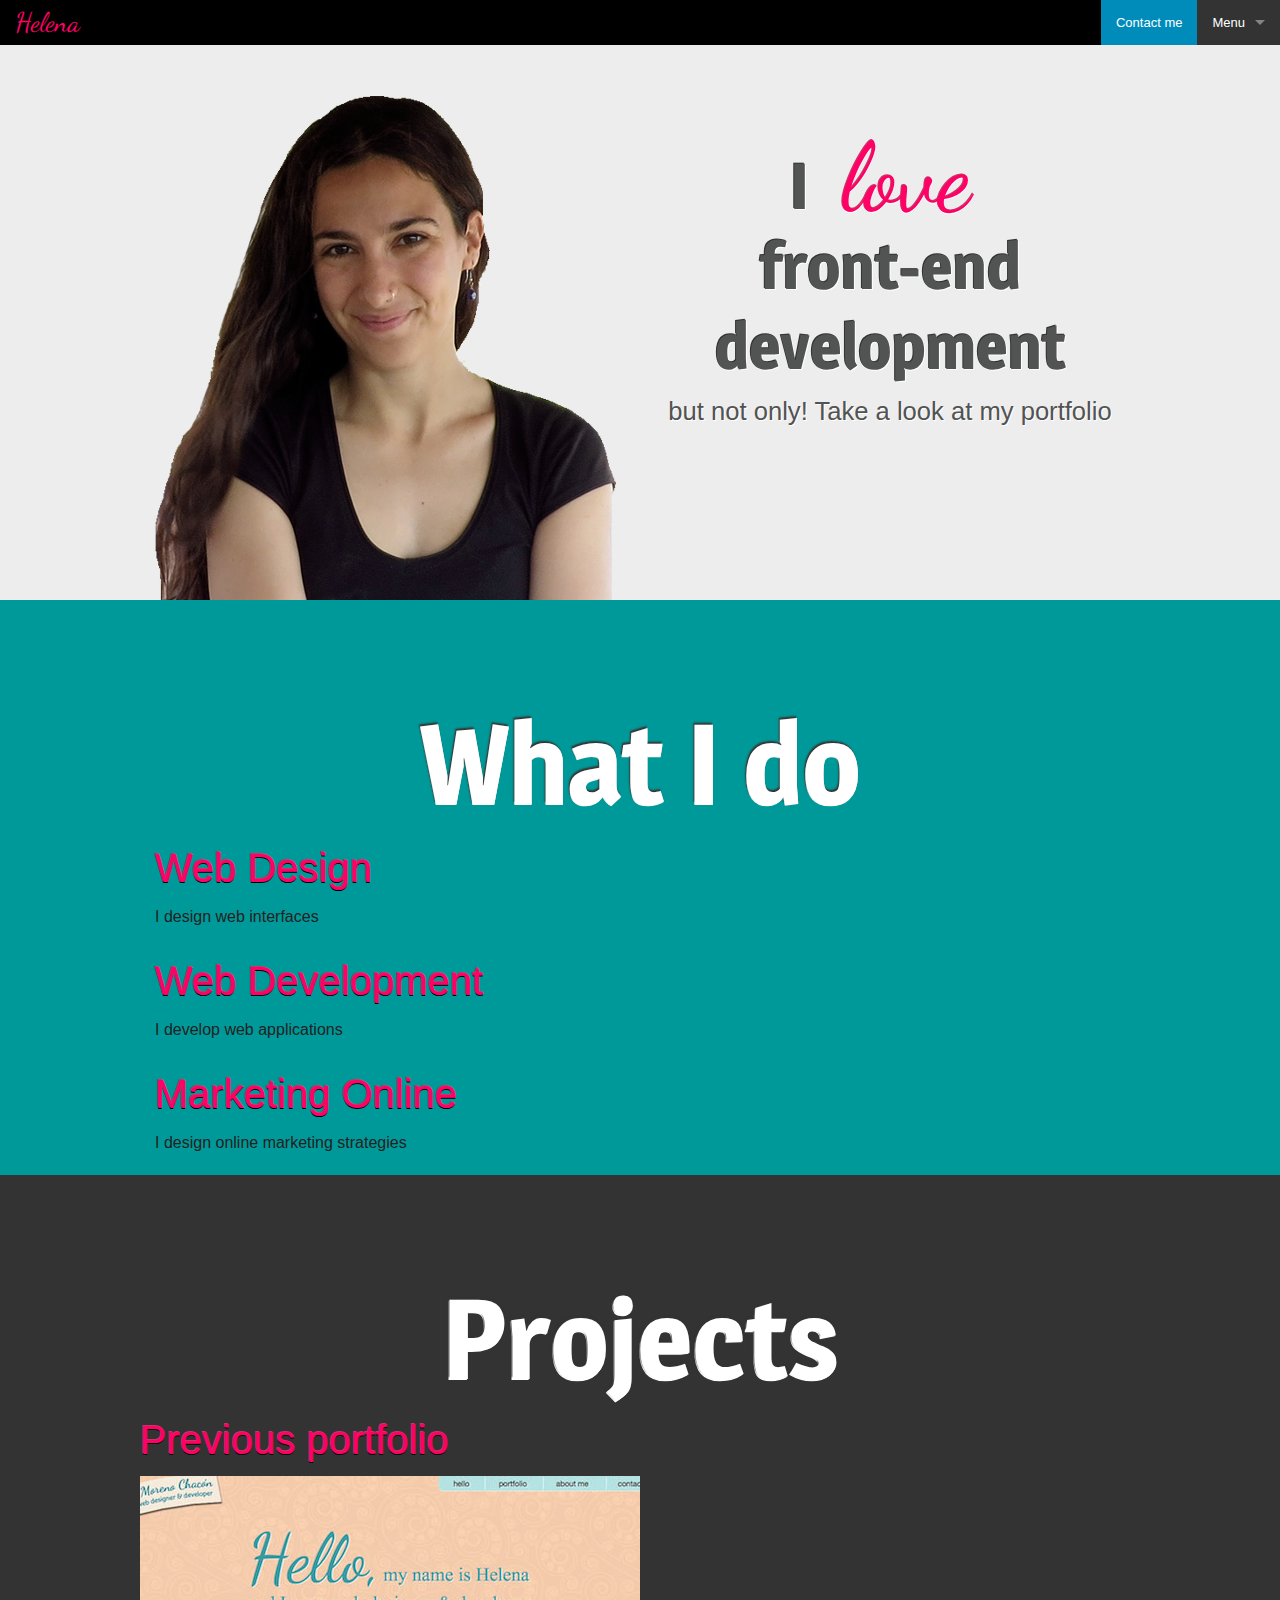
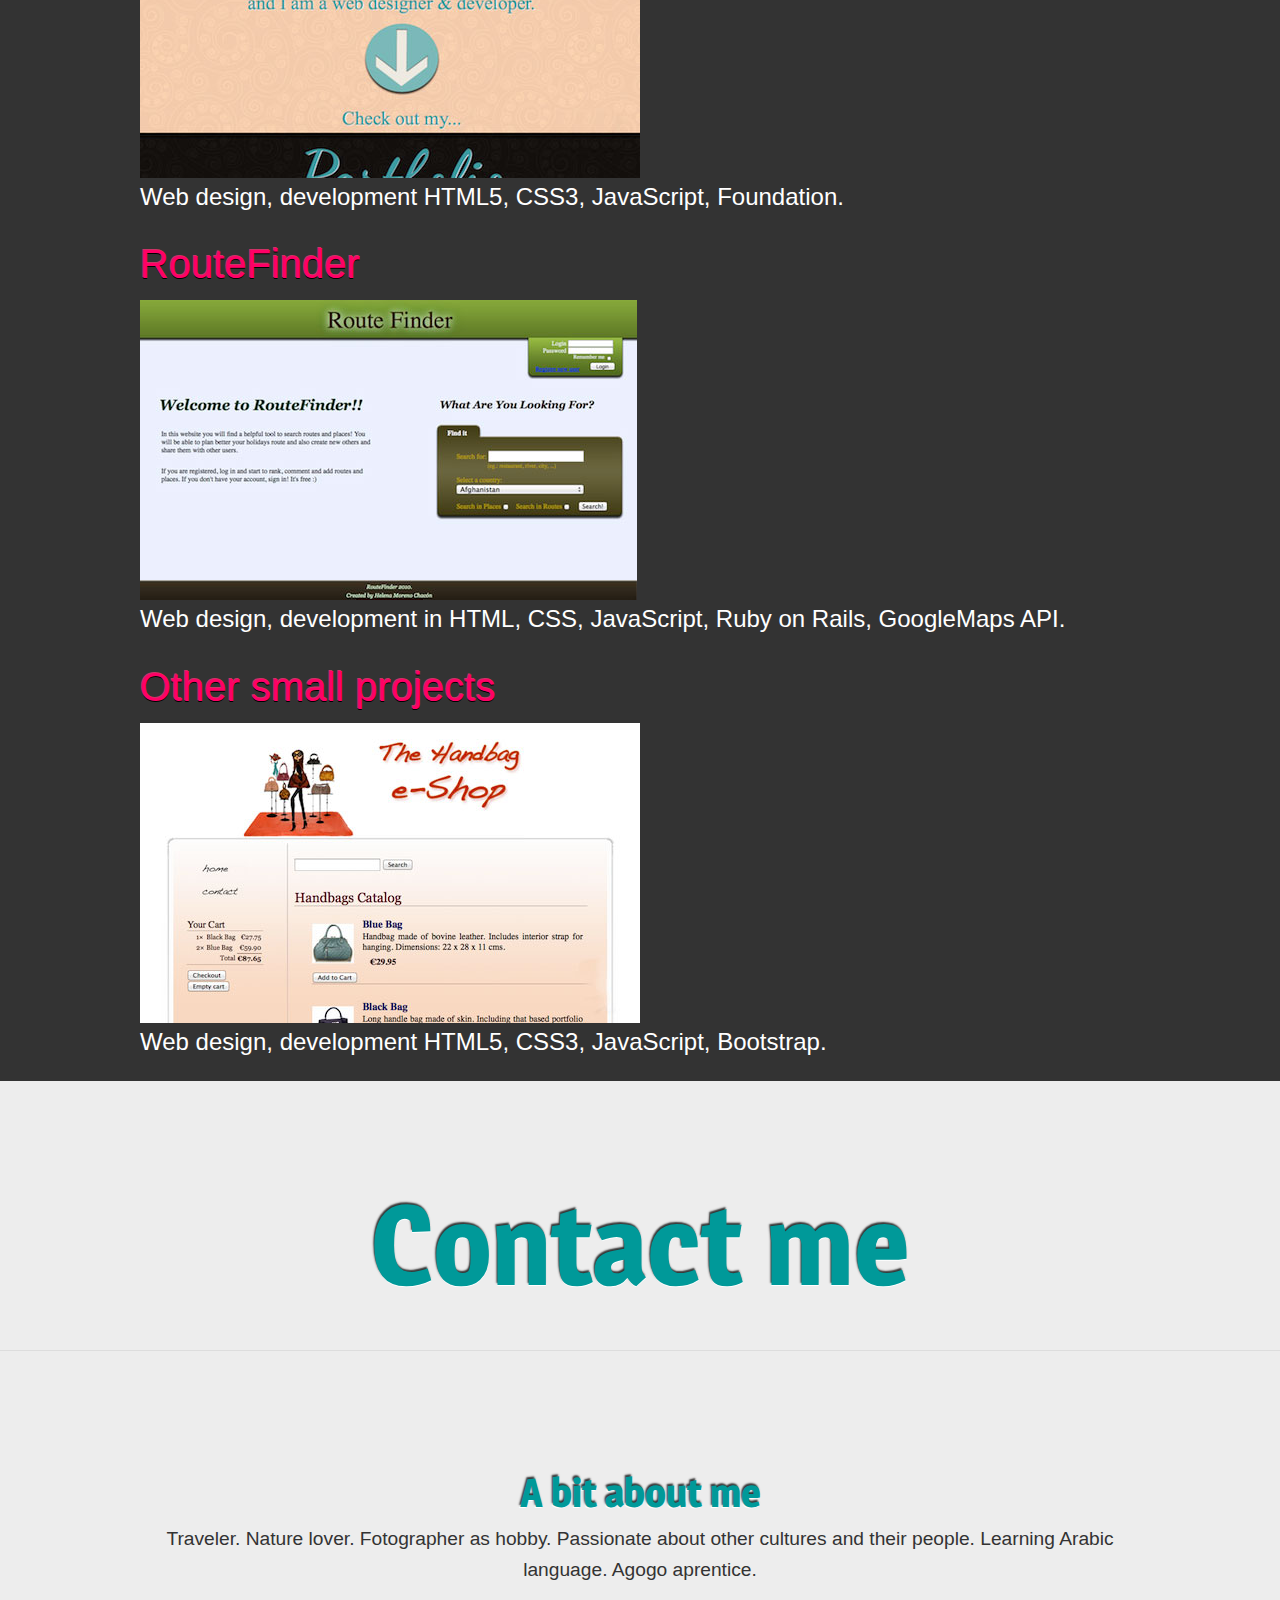
==== index.html @ 66666e3d "Linked images to projects section" ====
<!doctype html>
<html class="no-js" lang="en">
<head>
	<meta charset="utf-8" />
	<meta name="viewport" content="width=device-width, initial-scale=1.0" />
	<title>Portfolio | Helena Moreno Chacón</title>
	<link href='http://fonts.googleapis.com/css?family=Dancing+Script|Magra:400,700' rel='stylesheet' type='text/css'>
	<link rel="stylesheet" href="css/foundation.css" />
	<link rel="stylesheet" href="css/my.css" />
	<script src="js/vendor/modernizr.js"></script>
</head>
<body>
	<nav class="top-bar" data-topbar>
		<ul class="title-area">
			<li class="name">
				<h1 class="love"><a href="#">Helena</a></h1>
			</li>
			<!-- Remove the class "menu-icon" to get rid of menu icon. Take out "Menu" to just have icon alone -->
			<li class="toggle-topbar menu-icon"><a href="#"><span>Menu</span></a></li>
		</ul>
		<section class="top-bar-section">
			<!-- Right Nav Section -->
			<ul class="right">
				<li class="active"><a href="#">Contact me</a></li>
				<li class="has-dropdown">
					<a href="#">Menu</a>
					<ul class="dropdown">
						<li><a href="#main">Main</a></li>
						<li><a href="#whatido">See What I Do</a></li>
						<li><a href="#projects">Check Out My Projects</a></li>
						<li><a href="#contact">Contact Me</a></li>
					</ul>
				</li>
			</ul>
			<!-- Left Nav Section -->
			<!-- <ul class="left">
				<li><a href="#">Check out my projects!</a></li>
			</ul> -->
		</section>
	</nav>

	<section id="main">
		<div class="row">
			<div class="medium-6 large-6 columns">
				<img id="photoHelena" data-interchange="[img/helenita_difu.png, (default)], [img/helena.png, (large)]">
			</div>
			<div class="medium-6 large-6 columns">
				<h1>I <span class="love">love</span><br> front-end development</h1>
				<h2>but not only! Take a look at my portfolio</h2>
			</div>
		</div>
	</section>

	<section id="whatido">
		<div class="row">
			<h1>What I do</h1>
			<div class="medium-9 large-9 columns">
				<h2>Web Design</h2>
				<p>I design web interfaces</p>
			</div>
		</div>
		<div class="row">
			<div class="medium-9 large-9 columns">
				<h2>Web Development</h2>
				<p>I develop web applications</p>
			</div>
		</div>
		<div class="row">
			<div class="medium-9 large-9 columns">
				<h2>Marketing Online</h2>
				<p>I design online marketing strategies</p>
			</div>
		</div>
	</section>

	<section id="projects">
		<div class="row">
			<h1>Projects</h1>
			<div>
				<h2>Previous portfolio</h2>
				<img class="portfolioThmb" data-interchange="[img/thumbnails/portfolio-main-thumb.jpg, (default)], [img/thumbnails/portfolio-main-thumb.jpg, (large)]">
				<p>Web design, development HTML5, CSS3, JavaScript, Foundation.</p>
			</div>
			<div>
				<h2>RouteFinder</h2>
				<img class="portfolioThmb" data-interchange="[img/thumbnails/routefinder-index-thumb.jpg, (default)], [img/thumbnails/routefinder-index-thumb.jpg, (large)]">
				<p>Web design, development in HTML, CSS, JavaScript, Ruby on Rails, GoogleMaps API.</p>
			</div>
			<div>
				<h2>Other small projects</h2>
				<img class="portfolioThmb" data-interchange="[img/thumbnails/handbagshop-cart-thumb.jpg, (default)], [img/thumbnails/handbagshop-cart-thumb.jpg, (large)]">
				<p>Web design, development HTML5, CSS3, JavaScript, Bootstrap.</p>
			</div>
		</div>
	</section>

	<section id="contact">
		<div class="row">
			<h1>Contact me</h1>
			<p title="View my projects on GitHub"></p>
			<p title="Send me an e-mail"></p>
			<p title="Add me on LinkedIn"></p>
			<p title="Follow me on Twitter!"></p>
		</div>
		<hr>
		<div id="about" class="row">
			<h2>A bit about me</h2>
			<p>Traveler. Nature lover. Fotographer as hobby. Passionate about other cultures and their people. Learning Arabic language. Agogo aprentice.</p>
		</div>
		<div>
			MAPA
		</div>
	</section>


	<script src="js/vendor/jquery.js"></script>
	<script src="js/foundation.min.js"></script>
	<script>
		$(document).foundation();
	</script>
</body>
</html>
---- css/my.css ----
body {  
}

p {
  font-family: "Helvetica Neue", "Helvetica", Helvetica, Arial, sans-serif;
  font-weight: 300;
}

#main {
  background-color: #ededed;
}

#whatido {
  background-color: #009999;
}

#projects {
  background-color: #333333;
}

#contact {
  background-color: #ededed;
}

.love {
  /*color: #ff0066;*/
  /*color: #ff3366;*/
  color: #ff0066;
  font-family: 'Dancing Script', Georgia, Times, serif;
  font-size: 1.5em;
  font-weight: 300;
  margin: 20px;
  text-shadow: #cc3366 -1px -1px 0, white 0px 1px 0;
}

.top-bar .name h1 a {
  color: #ff0066;
  font-size: 1.6em;
  text-shadow: none;
}

.top-bar {
  background-color: #000000;
}

#photoHelena {
  margin-top: 10%;
}

#main h1 {
  font-family: 'Magra', sans-serif;
  font-size: 2.1em;
  font-weight: 700;
  line-height: 1.15em;
  margin-top: -8%;
  text-shadow: white 1px 1px 0;
}

#main h2 {
  font-family: "Helvetica Neue", "Helvetica", Helvetica, Arial, sans-serif;
  font-size: 1em;
  font-weight: 300;
  text-shadow: white 1px 1px 0;
}

#main h1, #main h2 {
  color: #525353;
  text-align: center;
}

#whatido h1, #projects h1, #contact h1, #contact h2 {
  color: #FFFFFF;
  font-family: 'Magra', sans-serif;
  font-size: 2.6em;
  font-weight: 700;
  line-height: 1.15em;
  margin-top: 10%;
  text-align: center;
  /*text-shadow:*/ black 1px 1px 0;
  /*text-shadow: -1px -1.5px 0.4px #333333, 1px 1px 0 white;*/
  /*text-shadow: -2px -2.5px 0.7px #333333, 0.5px 0.5px white;*/
  /*text-shadow: -1px -2.85px 0.4px #333333, 1px 1px 0 white;*/
  text-shadow: -1px -2.35px 1.75px #333333, -0.5px 0.5px 0.25px white;

}

#projects p {
  color: #FFFFFF;
  font-size: 1.5em;
}

#contact h1, #contact h2 {
  color: #009999;
}


#contact h2 {
  font-size: 1.8em;
}

#projects h2, #whatido h2 {
  /*color: #cc3366;*/
  color: #ff0066;
  font-family: "Helvetica Neue", "Helvetica", Helvetica, Arial, sans-serif;
  font-size: 1.8em;
  font-weight: 300;
  text-shadow: #cc3366 -1px -1px 0, black 0px 1px 0;
}

#about p {
  color: #333333;
  font-size: 1.2em;
  text-align: center;
  font-family: "Helvetica Neue", "Helvetica", Helvetica, Arial, sans-serif;
  font-weight: 300;
  /*text-shadow: #333333 -1px -1px 0, white 1px 1px 0;*/
}


/*Small-Medium screens min-width 500px */
@media only screen and (min-width: 26em) {
  #main h1 {
    font-size: 2.6em;
    font-weight: 700;
    line-height: 1.2em;
    text-shadow: #333333 -1px -1px 0, white 1px 1px 0;
  }

  #main h2 {
    font-size: 1.4em;
    font-weight: 300;
  }

  #whatido h1, #projects h1, #contact h1 {
    font-size: 5em;
  }

  #whatido h2, #projects h2, #contact h2 {
    font-size: 2.5em;
  }
}

/*Medium screens min-width 641px */
@media only screen and (min-width: 40.063em) {
  #main h1 {
    line-height: 1.25em;
    margin-top: 20%;
    text-shadow: #333333 -1px -1px 0, white 1px 1px 0;
  }

  #main h2 {
    font-size: 1.3em;
    font-weight: 300;
  }

  #whatido h1, #projects h1, #contact h1 {
    font-size: 7em;
  }
}



/*Large screens min-width 1025px*/
@media only screen and (min-width: 64.063em) {
  #main h1 {
    font-size: 4em;
    font-weight: 700;
    line-height: 1.25em;
    text-shadow: #333333 -1px -1px 0, white 1px 1px 0;
  }

  #main h2 {
    font-size: 1.6em;
    font-weight: 300;
  }
}
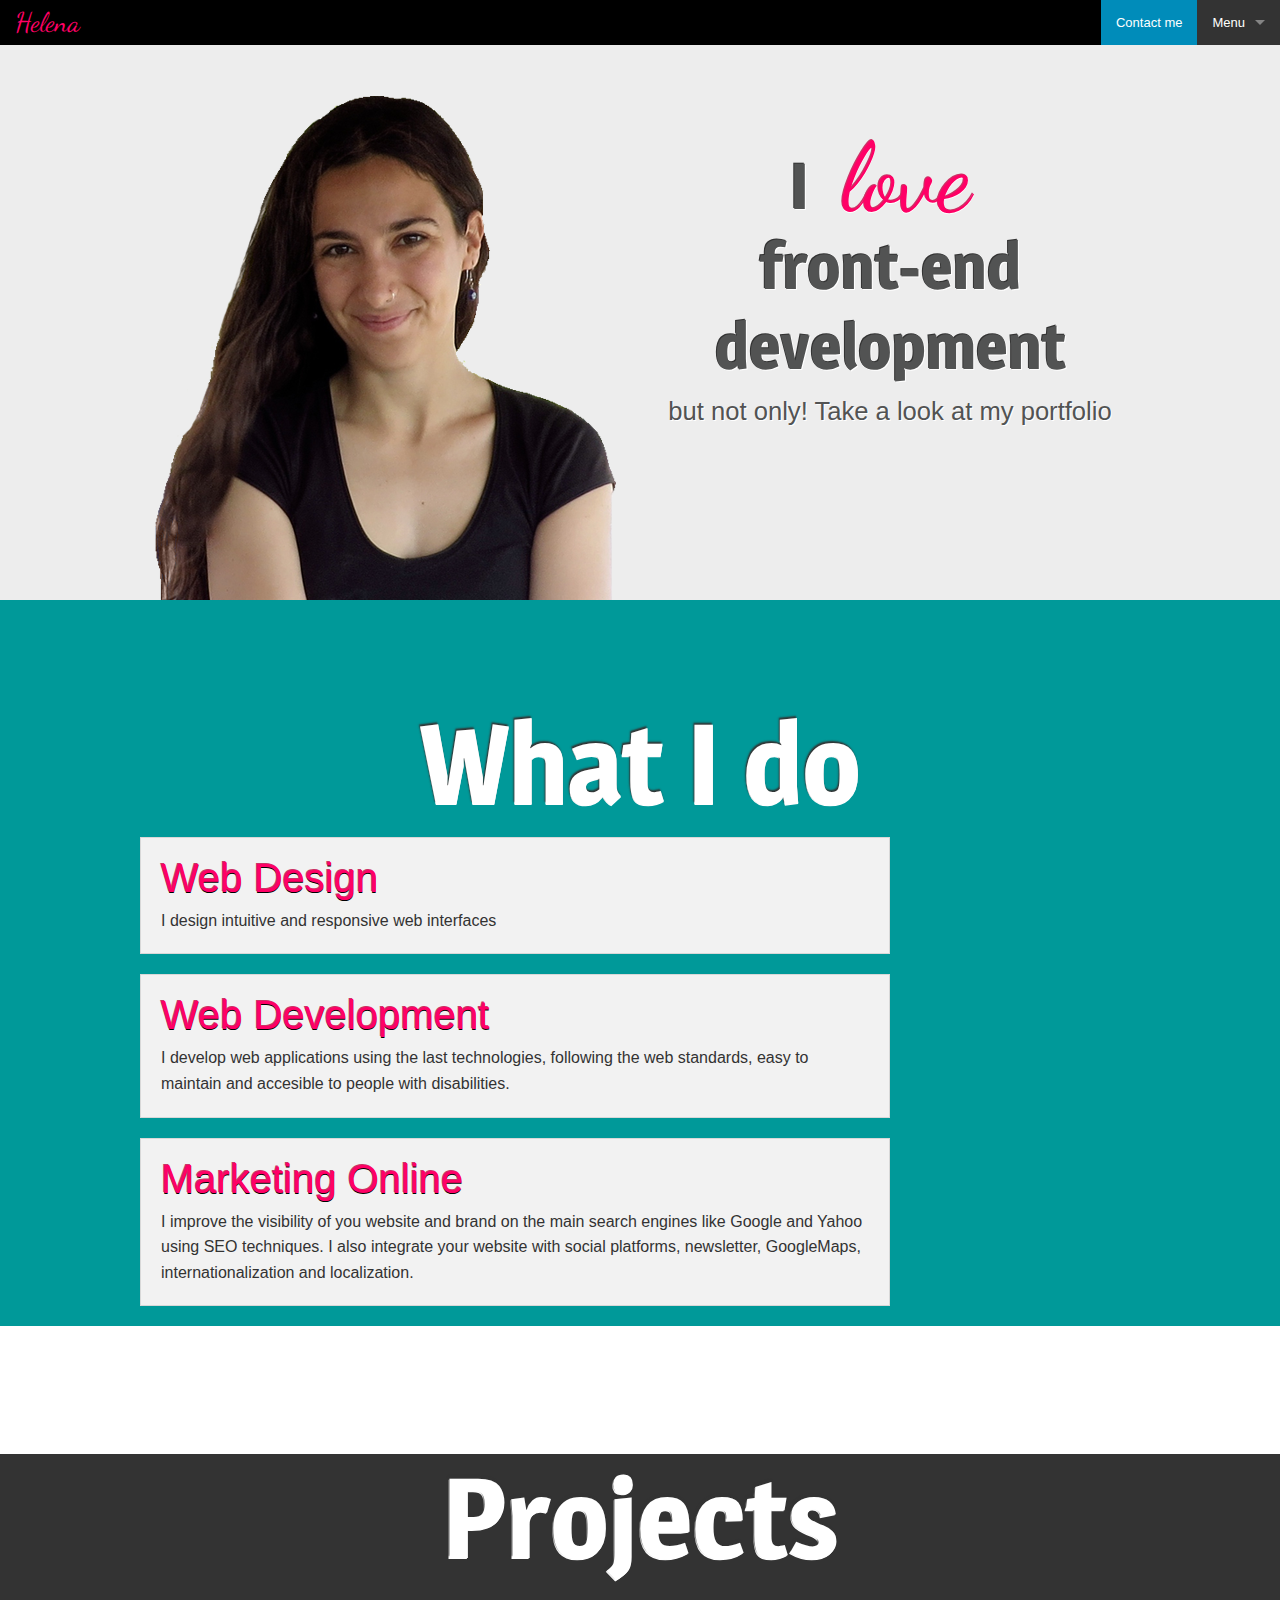
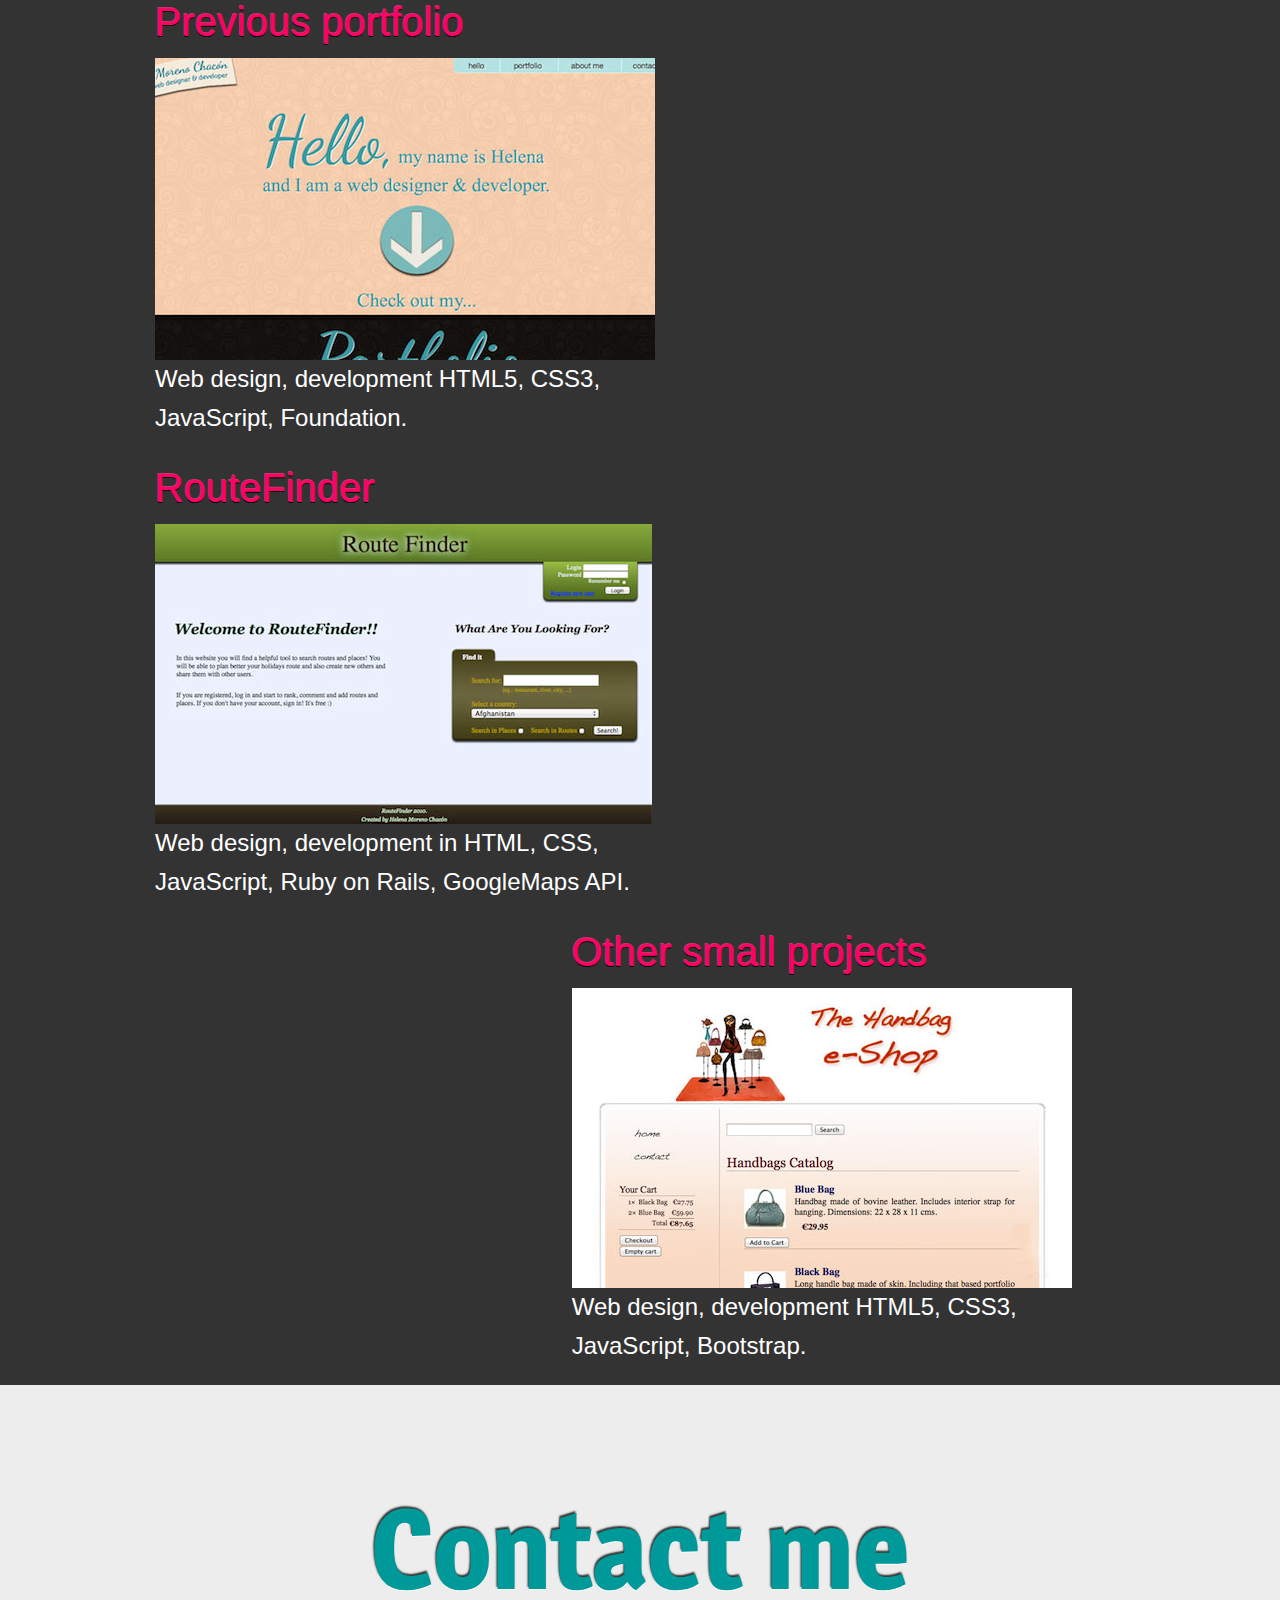
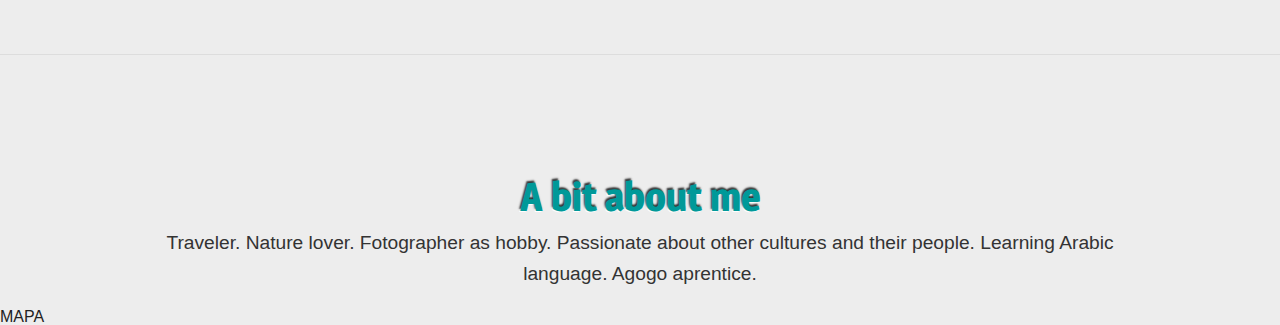
==== commit 4bc37a32: "Added some texts to what I do section" ====
--- a/index.html
+++ b/index.html
@@ -54,39 +54,39 @@
 	<section id="whatido">
 		<div class="row">
 			<h1>What I do</h1>
-			<div class="medium-9 large-9 columns">
+			<div class="medium-9 large-9 columns panel">
 				<h2>Web Design</h2>
-				<p>I design web interfaces</p>
+				<p>I design intuitive and responsive web interfaces</p>
 			</div>
 		</div>
 		<div class="row">
-			<div class="medium-9 large-9 columns">
+			<div class="medium-9 large-9 columns panel">
 				<h2>Web Development</h2>
-				<p>I develop web applications</p>
+				<p>I develop web applications using the last technologies, following the web standards, easy to maintain and accesible to people with disabilities.</p>
 			</div>
 		</div>
 		<div class="row">
-			<div class="medium-9 large-9 columns">
+			<div class="medium-9 large-9 columns panel">
 				<h2>Marketing Online</h2>
-				<p>I design online marketing strategies</p>
+				<p>I improve the visibility of you website and brand on the main search engines like Google and Yahoo using SEO techniques. I also integrate your website with social platforms, newsletter, GoogleMaps, internationalization and localization.</p>
 			</div>
 		</div>
 	</section>
 
 	<section id="projects">
+		<h1>Projects</h1>
 		<div class="row">
-			<h1>Projects</h1>
-			<div>
+			<div class="large-7 medium-7 columns">
 				<h2>Previous portfolio</h2>
 				<img class="portfolioThmb" data-interchange="[img/thumbnails/portfolio-main-thumb.jpg, (default)], [img/thumbnails/portfolio-main-thumb.jpg, (large)]">
 				<p>Web design, development HTML5, CSS3, JavaScript, Foundation.</p>
 			</div>
-			<div>
+			<div class="large-7 medium-7 columns">
 				<h2>RouteFinder</h2>
 				<img class="portfolioThmb" data-interchange="[img/thumbnails/routefinder-index-thumb.jpg, (default)], [img/thumbnails/routefinder-index-thumb.jpg, (large)]">
 				<p>Web design, development in HTML, CSS, JavaScript, Ruby on Rails, GoogleMaps API.</p>
 			</div>
-			<div>
+			<div class="large-7 medium-7 columns">
 				<h2>Other small projects</h2>
 				<img class="portfolioThmb" data-interchange="[img/thumbnails/handbagshop-cart-thumb.jpg, (default)], [img/thumbnails/handbagshop-cart-thumb.jpg, (large)]">
 				<p>Web design, development HTML5, CSS3, JavaScript, Bootstrap.</p>
--- a/css/my.css
+++ b/css/my.css
@@ -76,11 +76,12 @@
   line-height: 1.15em;
   margin-top: 10%;
   text-align: center;
-  /*text-shadow:*/ black 1px 1px 0;
+  /*text-shadow: black 1px 1px 0;*/
   /*text-shadow: -1px -1.5px 0.4px #333333, 1px 1px 0 white;*/
   /*text-shadow: -2px -2.5px 0.7px #333333, 0.5px 0.5px white;*/
   /*text-shadow: -1px -2.85px 0.4px #333333, 1px 1px 0 white;*/
-  text-shadow: -1px -2.35px 1.75px #333333, -0.5px 0.5px 0.25px white;
+  /*text-shadow: -1px -2.35px 1.75px #333333, -0.5px 0.5px 0.25px white;*/
+  text-shadow: -1px -1.75px 1.75px #333333, -0.5px 0.5px 0.25px white;
 
 }
 
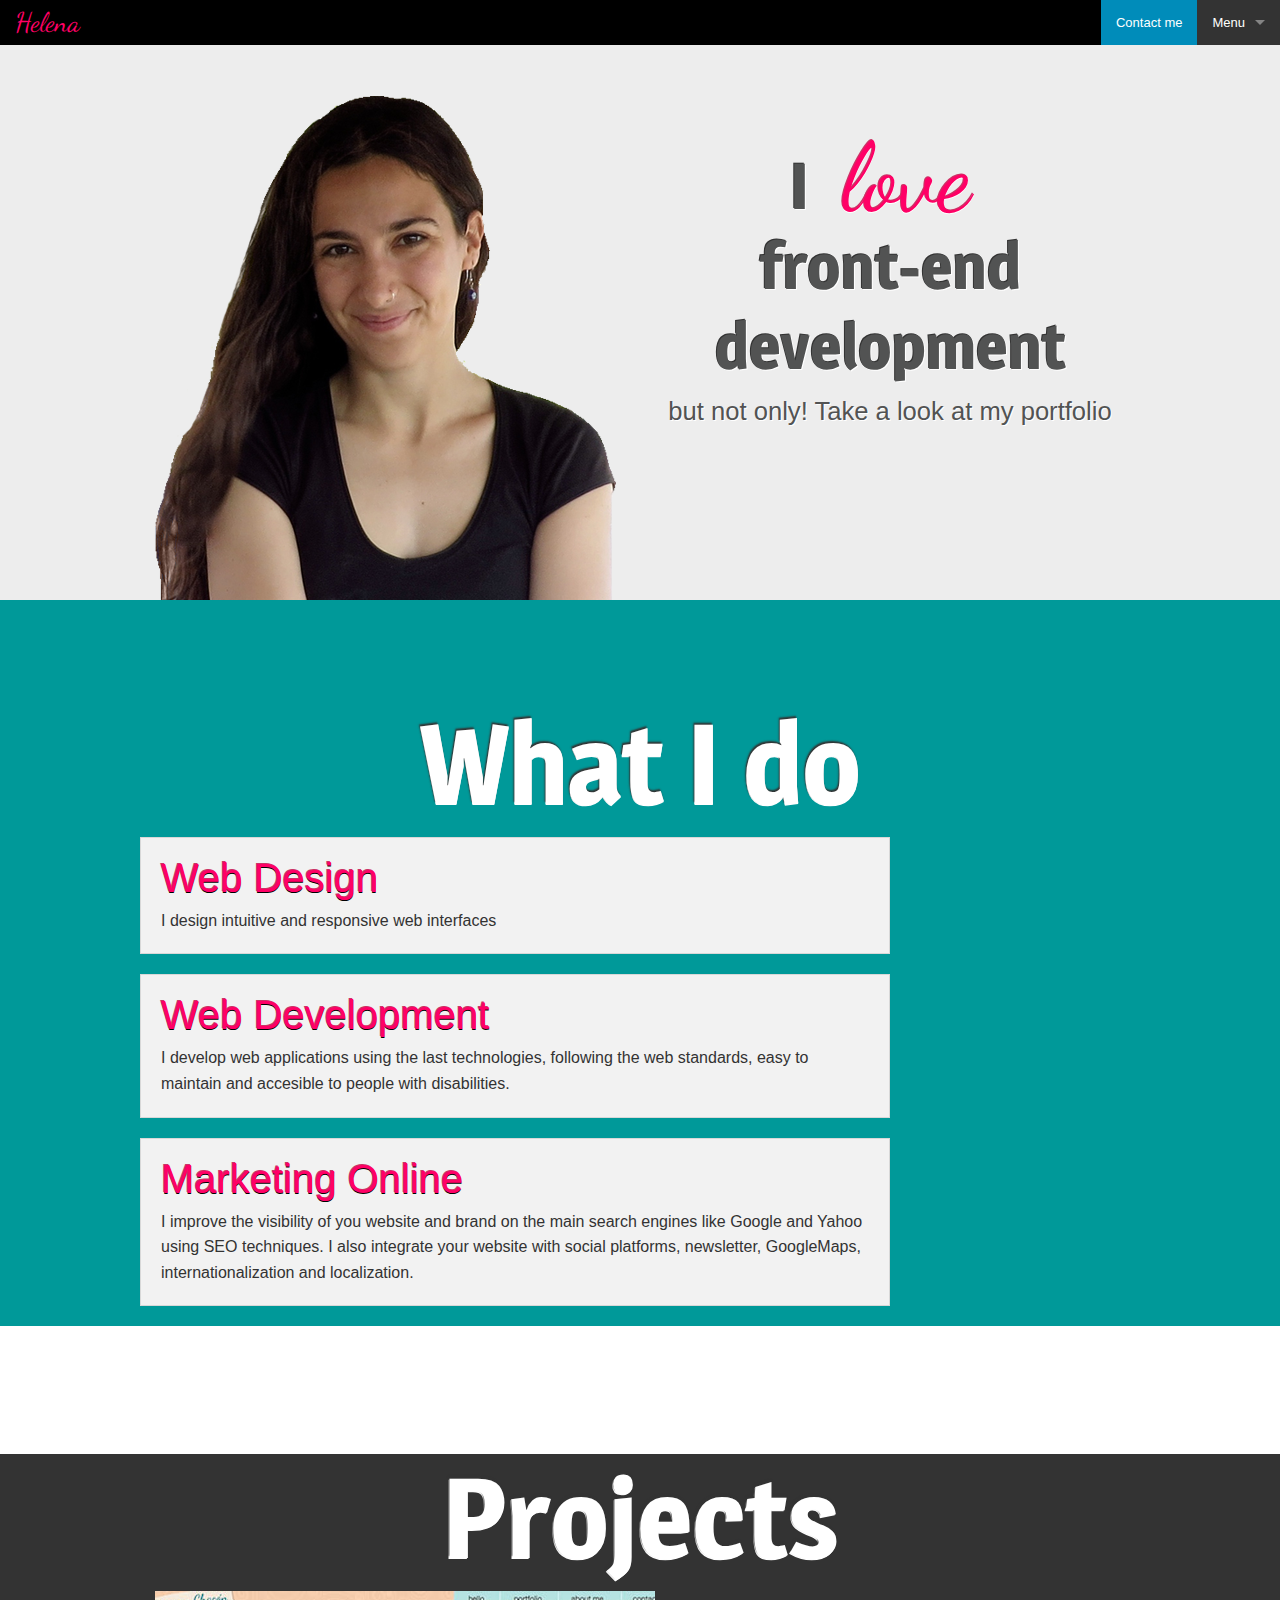
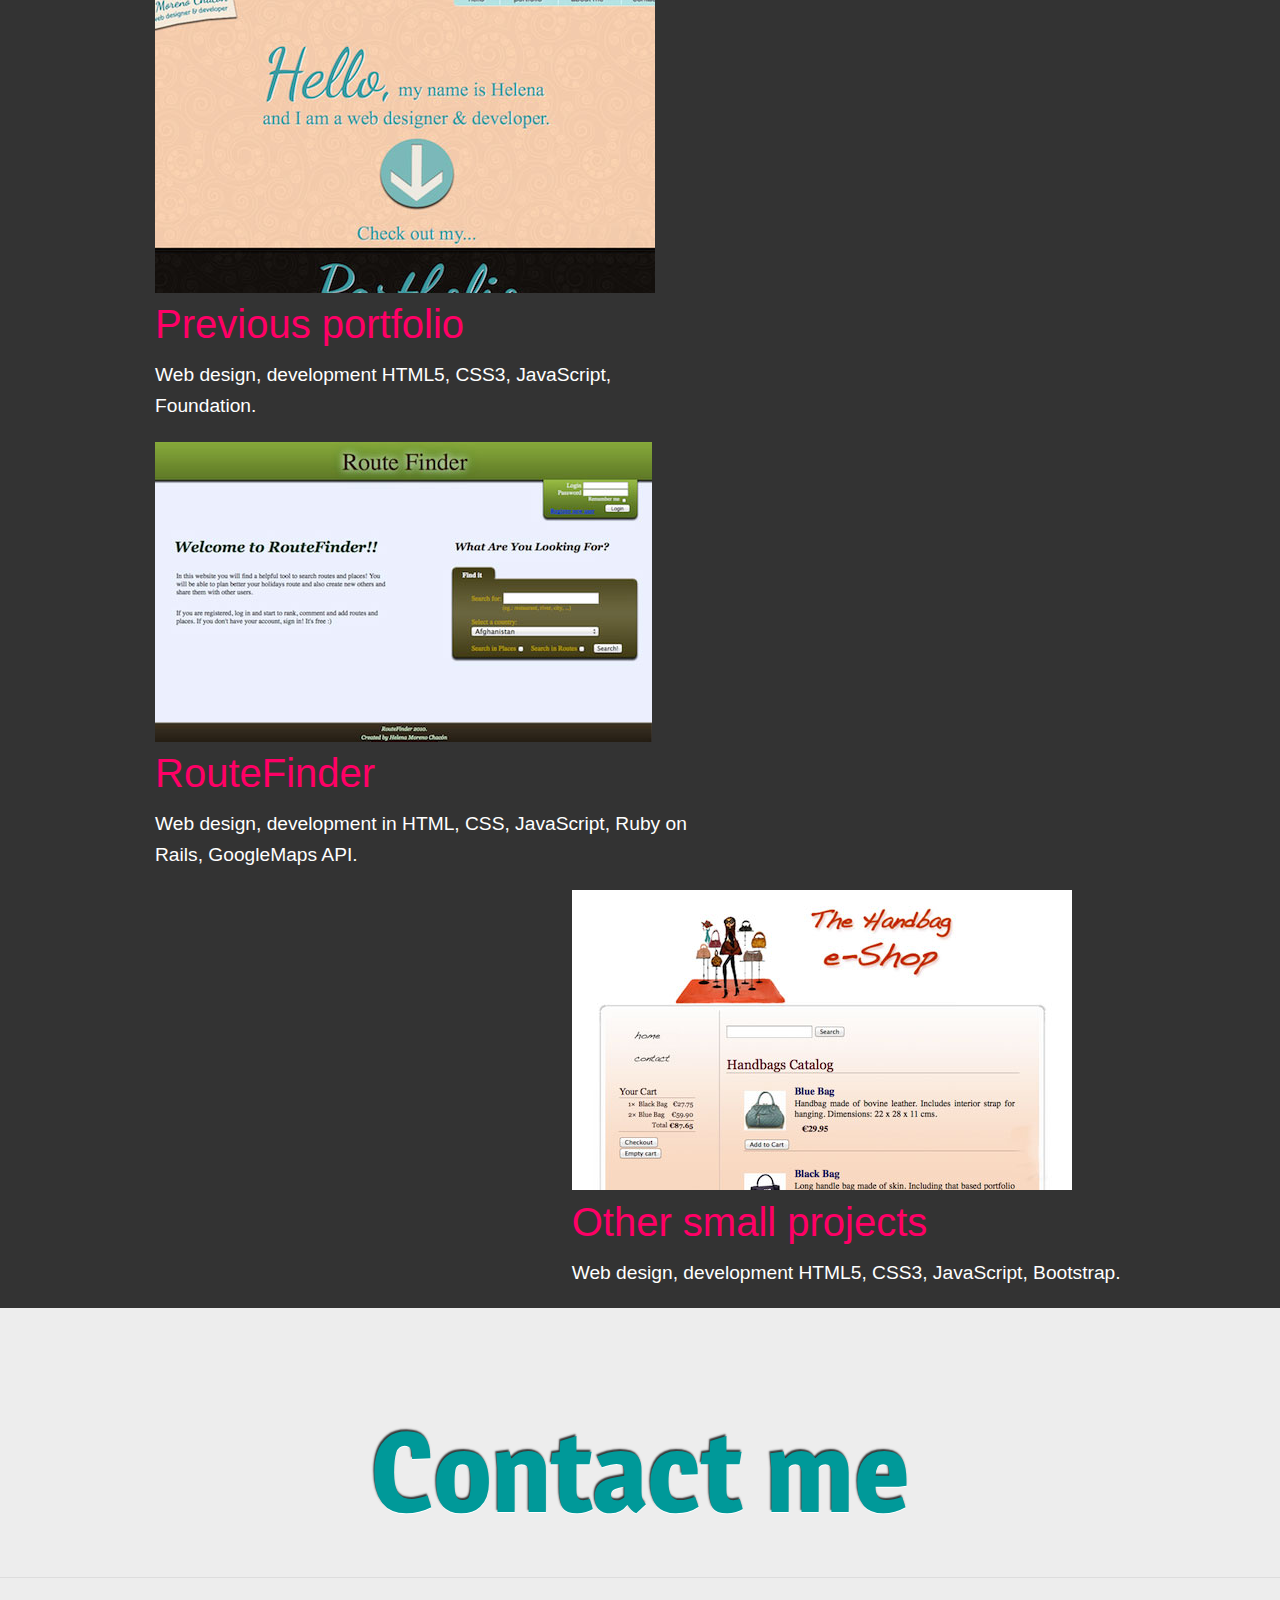
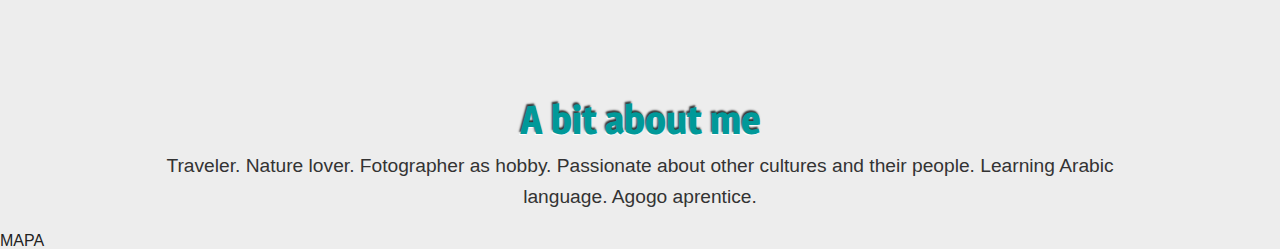
==== commit 82ff0253: "Adding style to text" ====
--- a/index.html
+++ b/index.html
@@ -60,7 +60,7 @@
 			</div>
 		</div>
 		<div class="row">
-			<div class="medium-9 large-9 columns panel">
+			<div class="medium-9 large-9 columns panel pull-right">
 				<h2>Web Development</h2>
 				<p>I develop web applications using the last technologies, following the web standards, easy to maintain and accesible to people with disabilities.</p>
 			</div>
@@ -77,18 +77,18 @@
 		<h1>Projects</h1>
 		<div class="row">
 			<div class="large-7 medium-7 columns">
+				<img class="portfolioThmb" data-interchange="[img/thumbnails/portfolio-main-thumb.jpg, (default)], [img/thumbnails/portfolio-main-thumb.jpg, (large)]">
 				<h2>Previous portfolio</h2>
-				<img class="portfolioThmb" data-interchange="[img/thumbnails/portfolio-main-thumb.jpg, (default)], [img/thumbnails/portfolio-main-thumb.jpg, (large)]">
 				<p>Web design, development HTML5, CSS3, JavaScript, Foundation.</p>
 			</div>
 			<div class="large-7 medium-7 columns">
+				<img class="portfolioThmb" data-interchange="[img/thumbnails/routefinder-index-thumb.jpg, (default)], [img/thumbnails/routefinder-index-thumb.jpg, (large)]">
 				<h2>RouteFinder</h2>
-				<img class="portfolioThmb" data-interchange="[img/thumbnails/routefinder-index-thumb.jpg, (default)], [img/thumbnails/routefinder-index-thumb.jpg, (large)]">
 				<p>Web design, development in HTML, CSS, JavaScript, Ruby on Rails, GoogleMaps API.</p>
 			</div>
 			<div class="large-7 medium-7 columns">
+				<img class="portfolioThmb" data-interchange="[img/thumbnails/handbagshop-cart-thumb.jpg, (default)], [img/thumbnails/handbagshop-cart-thumb.jpg, (large)]">
 				<h2>Other small projects</h2>
-				<img class="portfolioThmb" data-interchange="[img/thumbnails/handbagshop-cart-thumb.jpg, (default)], [img/thumbnails/handbagshop-cart-thumb.jpg, (large)]">
 				<p>Web design, development HTML5, CSS3, JavaScript, Bootstrap.</p>
 			</div>
 		</div>
--- a/css/my.css
+++ b/css/my.css
@@ -4,6 +4,12 @@
 p {
   font-family: "Helvetica Neue", "Helvetica", Helvetica, Arial, sans-serif;
   font-weight: 300;
+}
+
+h2 {
+  font-family: "Helvetica Neue", "Helvetica", Helvetica, Arial, sans-serif;
+  font-size: 1.5em;
+  font-weight: 400;
 }
 
 #main {
@@ -85,9 +91,11 @@
 
 }
 
+
 #projects p {
   color: #FFFFFF;
-  font-size: 1.5em;
+  font-size: 1em;
+  font-weight: 300;
 }
 
 #contact h1, #contact h2 {
@@ -102,10 +110,11 @@
 #projects h2, #whatido h2 {
   /*color: #cc3366;*/
   color: #ff0066;
-  font-family: "Helvetica Neue", "Helvetica", Helvetica, Arial, sans-serif;
-  font-size: 1.8em;
-  font-weight: 300;
   text-shadow: #cc3366 -1px -1px 0, black 0px 1px 0;
+}
+
+#projects h2 {
+  text-shadow: none;
 }
 
 #about p {
@@ -139,6 +148,10 @@
   #whatido h2, #projects h2, #contact h2 {
     font-size: 2.5em;
   }
+
+  #projects p {
+    font-size: 1.2em;
+  }
 }
 
 /*Medium screens min-width 641px */
@@ -156,6 +169,10 @@
 
   #whatido h1, #projects h1, #contact h1 {
     font-size: 7em;
+  }
+
+  #about .text {
+    width: 300px;
   }
 }
 
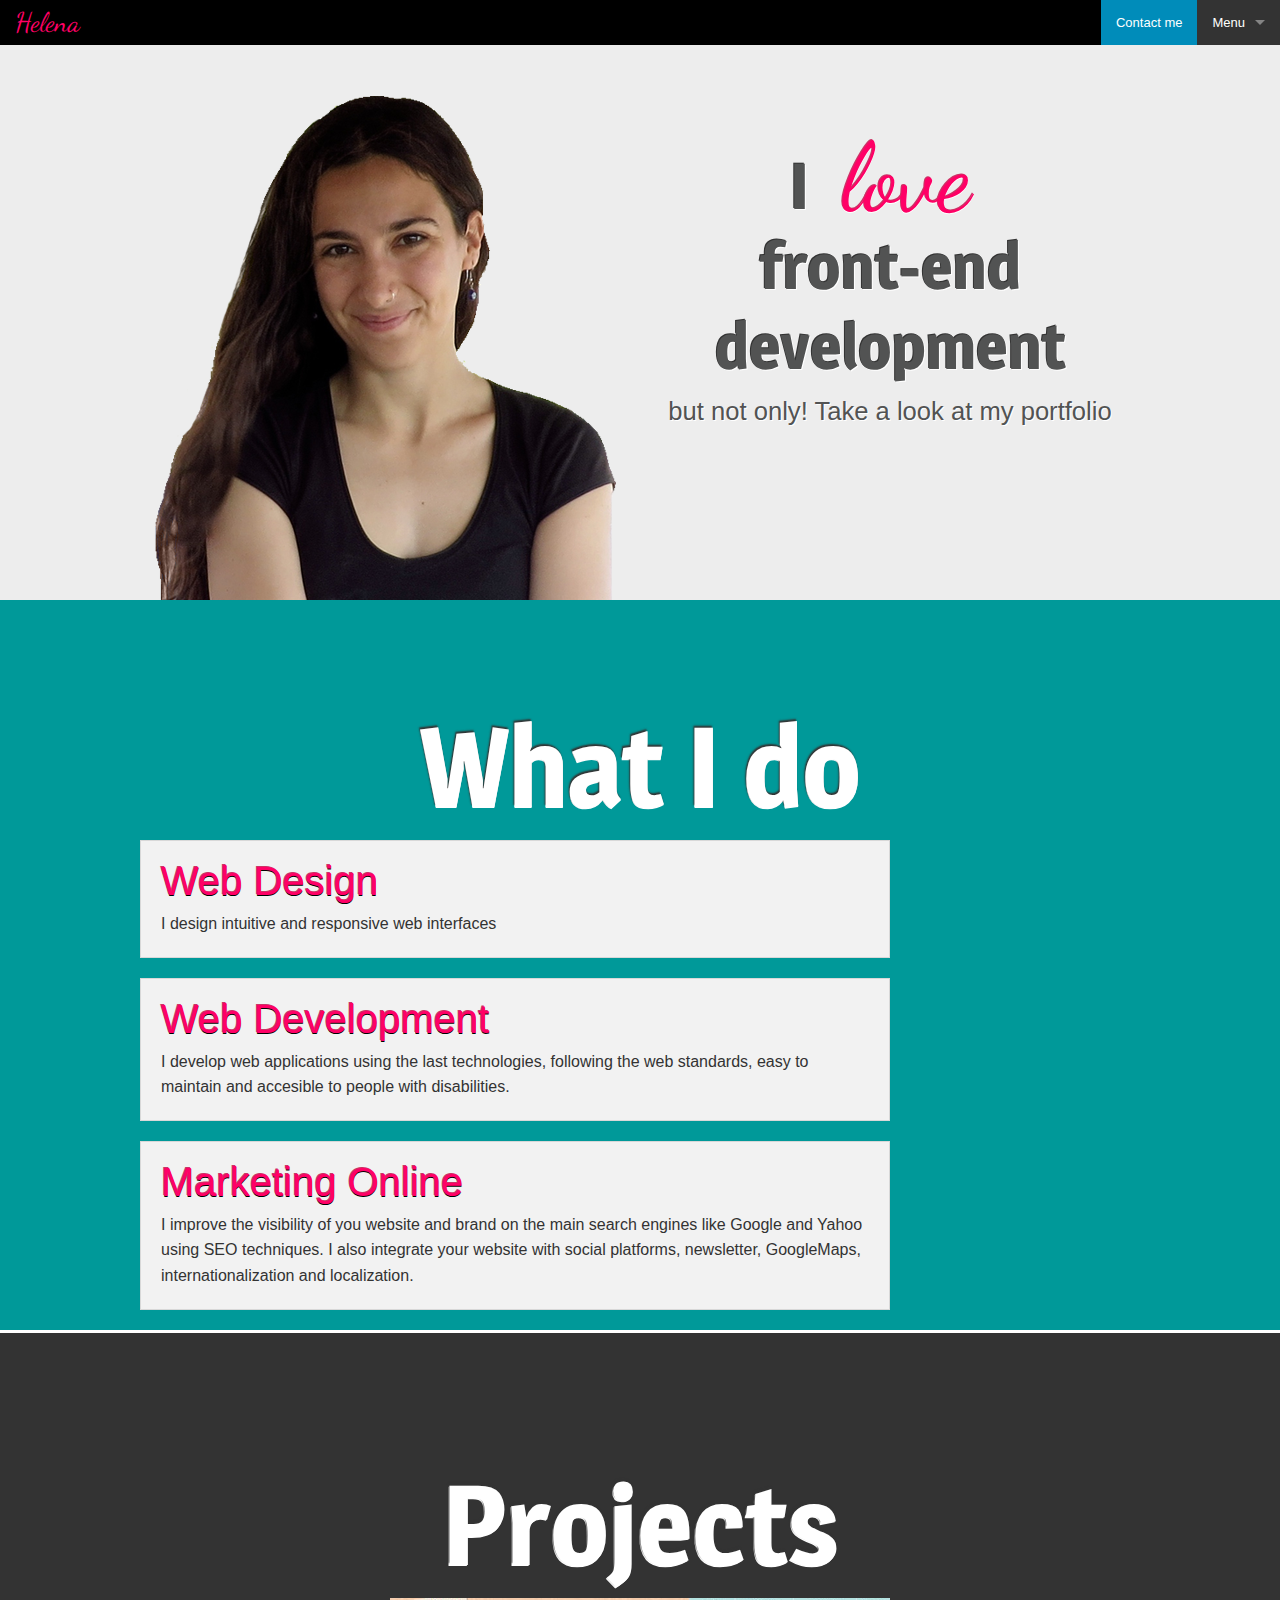
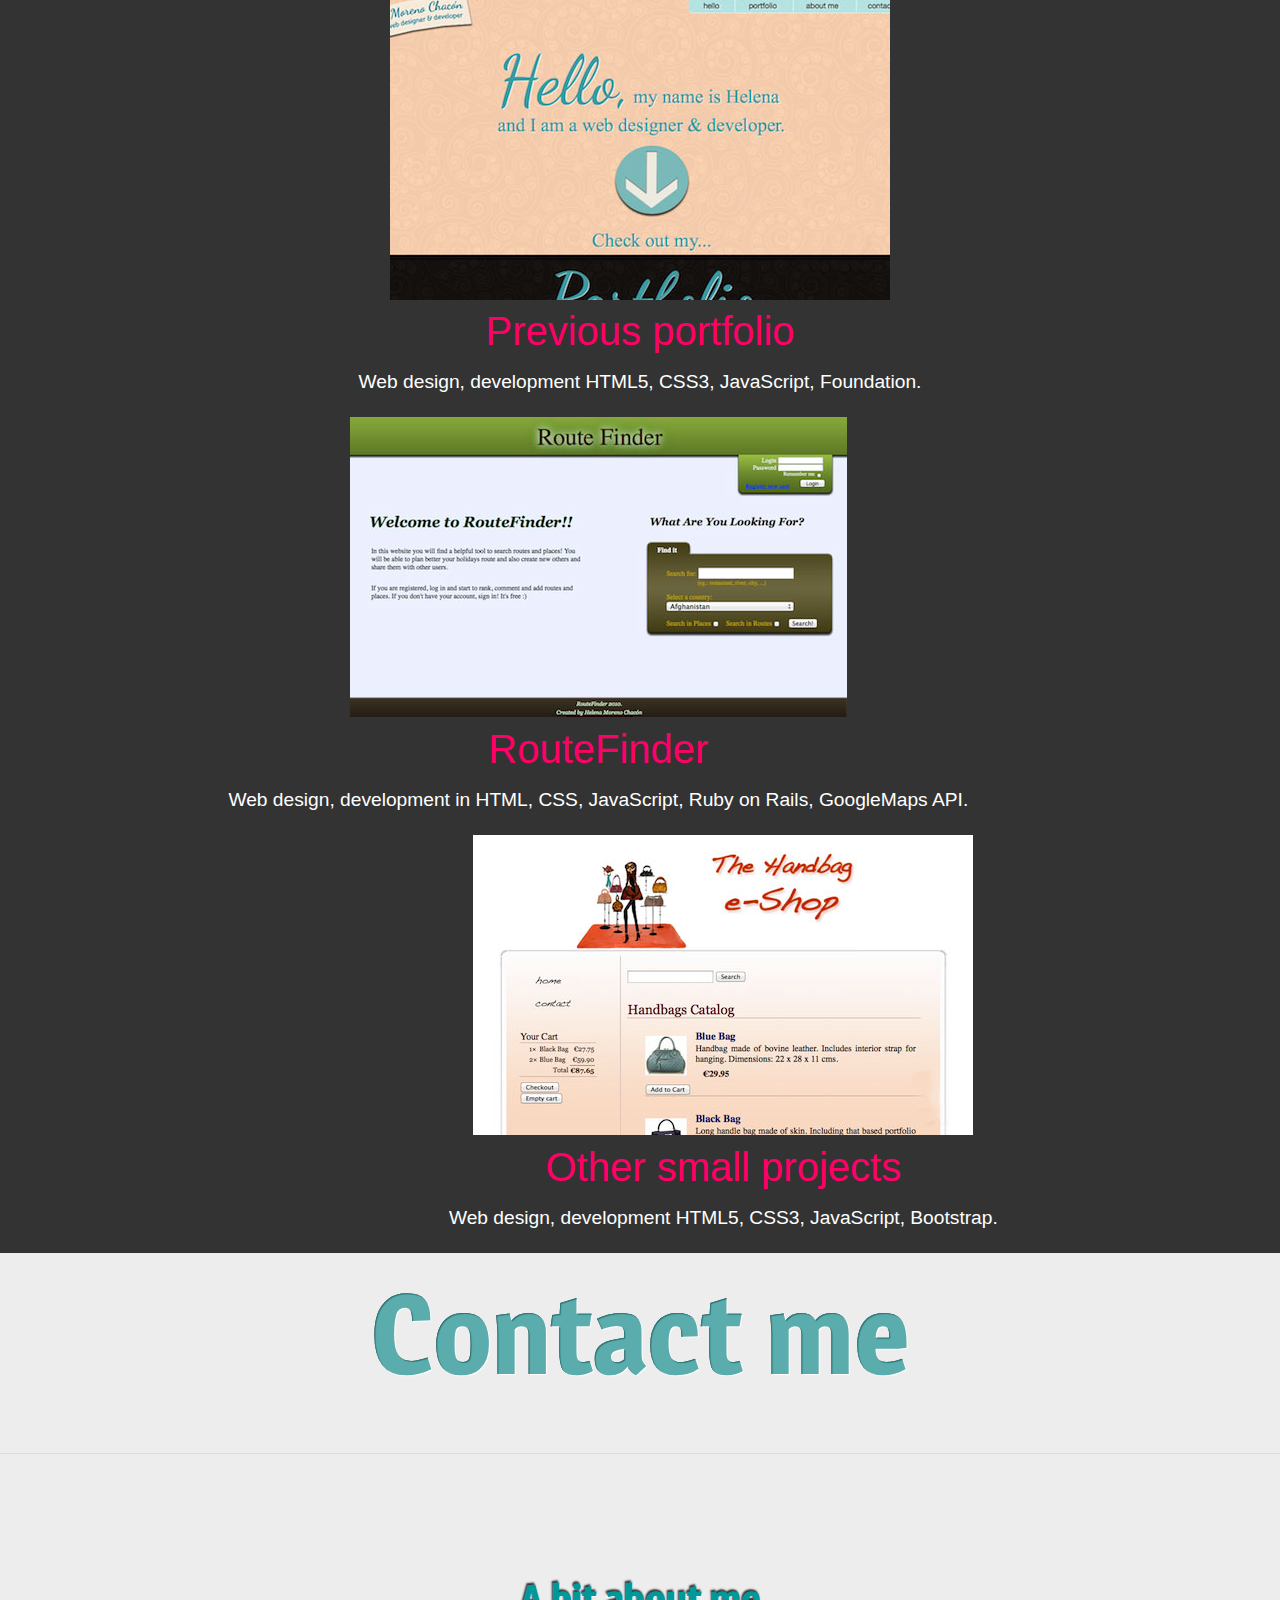
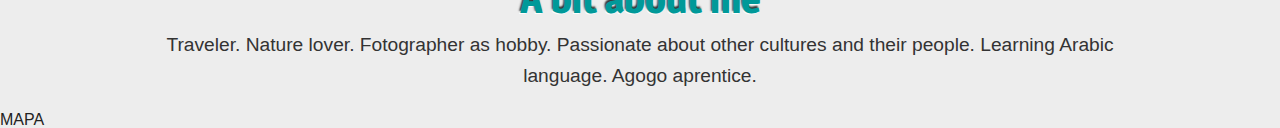
==== commit 5864faba: "Inset shadow to h1" ====
--- a/index.html
+++ b/index.html
@@ -76,17 +76,17 @@
 	<section id="projects">
 		<h1>Projects</h1>
 		<div class="row">
-			<div class="large-7 medium-7 columns">
+			<div class="large-12 medium-12 columns text-center">
 				<img class="portfolioThmb" data-interchange="[img/thumbnails/portfolio-main-thumb.jpg, (default)], [img/thumbnails/portfolio-main-thumb.jpg, (large)]">
 				<h2>Previous portfolio</h2>
 				<p>Web design, development HTML5, CSS3, JavaScript, Foundation.</p>
 			</div>
-			<div class="large-7 medium-7 columns">
+			<div class="large-11 medium-11 columns text-center">
 				<img class="portfolioThmb" data-interchange="[img/thumbnails/routefinder-index-thumb.jpg, (default)], [img/thumbnails/routefinder-index-thumb.jpg, (large)]">
 				<h2>RouteFinder</h2>
 				<p>Web design, development in HTML, CSS, JavaScript, Ruby on Rails, GoogleMaps API.</p>
 			</div>
-			<div class="large-7 medium-7 columns">
+			<div class="large-10 medium-10 columns text-center">
 				<img class="portfolioThmb" data-interchange="[img/thumbnails/handbagshop-cart-thumb.jpg, (default)], [img/thumbnails/handbagshop-cart-thumb.jpg, (large)]">
 				<h2>Other small projects</h2>
 				<p>Web design, development HTML5, CSS3, JavaScript, Bootstrap.</p>
@@ -96,7 +96,8 @@
 
 	<section id="contact">
 		<div class="row">
-			<h1>Contact me</h1>
+			<h1 class="inset-shadow
+			">Contact me</h1>
 			<p title="View my projects on GitHub"></p>
 			<p title="Send me an e-mail"></p>
 			<p title="Add me on LinkedIn"></p>
--- a/css/my.css
+++ b/css/my.css
@@ -74,13 +74,13 @@
   text-align: center;
 }
 
-#whatido h1, #projects h1, #contact h1, #contact h2 {
+#whatido h1, #projects h1, #contact h2 {
   color: #FFFFFF;
   font-family: 'Magra', sans-serif;
   font-size: 2.6em;
   font-weight: 700;
   line-height: 1.15em;
-  margin-top: 10%;
+  padding-top: 10%;
   text-align: center;
   /*text-shadow: black 1px 1px 0;*/
   /*text-shadow: -1px -1.5px 0.4px #333333, 1px 1px 0 white;*/
@@ -98,7 +98,7 @@
   font-weight: 300;
 }
 
-#contact h1, #contact h2 {
+/*#contact h1, */#contact h2 {
   color: #009999;
 }
 
@@ -124,6 +124,35 @@
   font-family: "Helvetica Neue", "Helvetica", Helvetica, Arial, sans-serif;
   font-weight: 300;
   /*text-shadow: #333333 -1px -1px 0, white 1px 1px 0;*/
+}
+
+.inset-text {
+    /* Shadows are visible under slightly transparent text color */
+    /*color: rgba(10,60,150, 0.8);*/
+    /*text-shadow: 1px 4px 6px #def, 0 0 0 #000, 1px 4px 6px #def;*/
+    /*text-shadow: 0px 1px 0px #e5e5ee;*/
+    color: rgba(51, 153, 153, 0.8);
+    /*text-shadow: 1px 1px white, -1px -1px #444;*/
+    /*text-shadow: 0 1px white, -1px -1px 0.4px #444;*/
+    text-shadow: 0px -1px 0px #003333;
+}
+
+.inset-shadow {
+  color: rgba(50, 151, 151, 0.8);
+  font-size: 48px;
+  text-shadow: 1px 1px 1px white, 0 0 0 #000;
+  font-family: 'Magra', sans-serif;
+  font-size: 2.6em;
+  font-weight: 700;
+  text-align: center;
+}
+
+/* Don't show shadows when selecting text */
+::-moz-selection { 
+  background: #5af; color: #fff; text-shadow: none; 
+}
+::selection {
+  background: #5af; color: #fff; text-shadow: none; 
 }
 
 
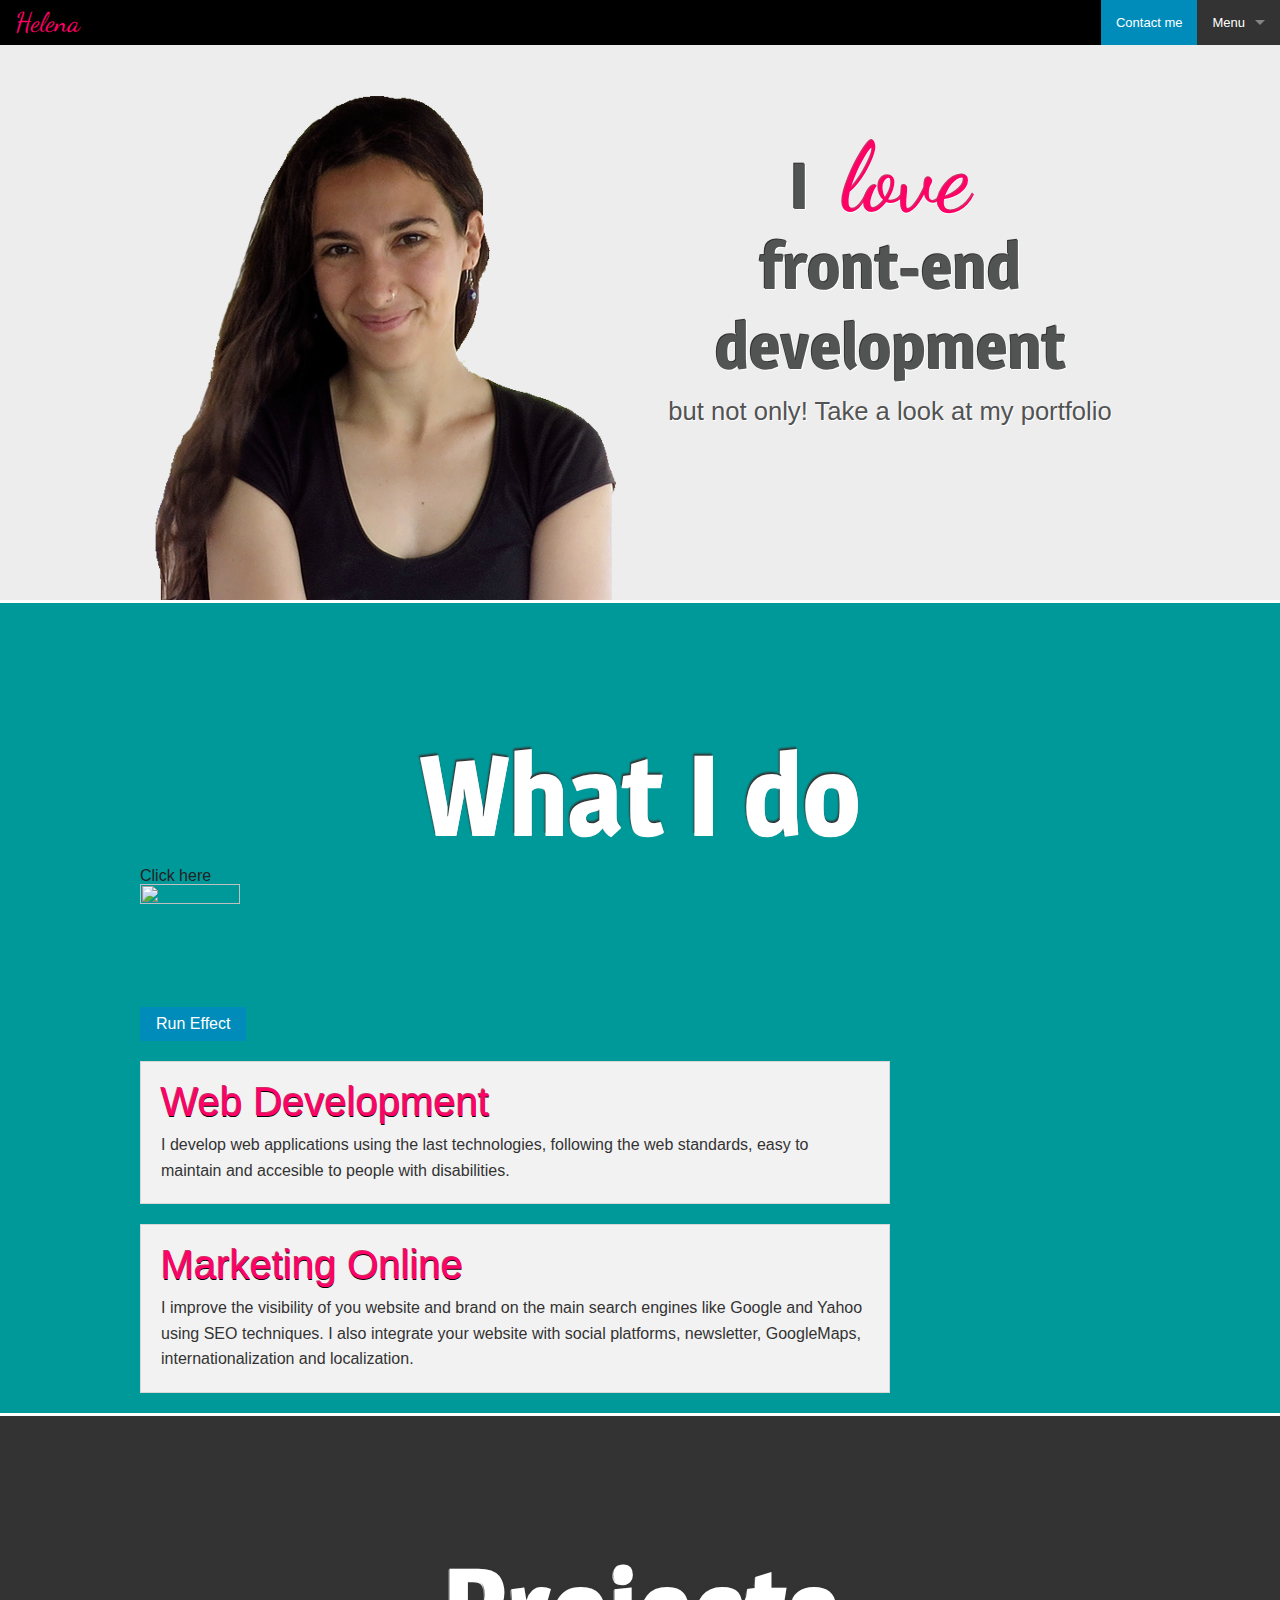
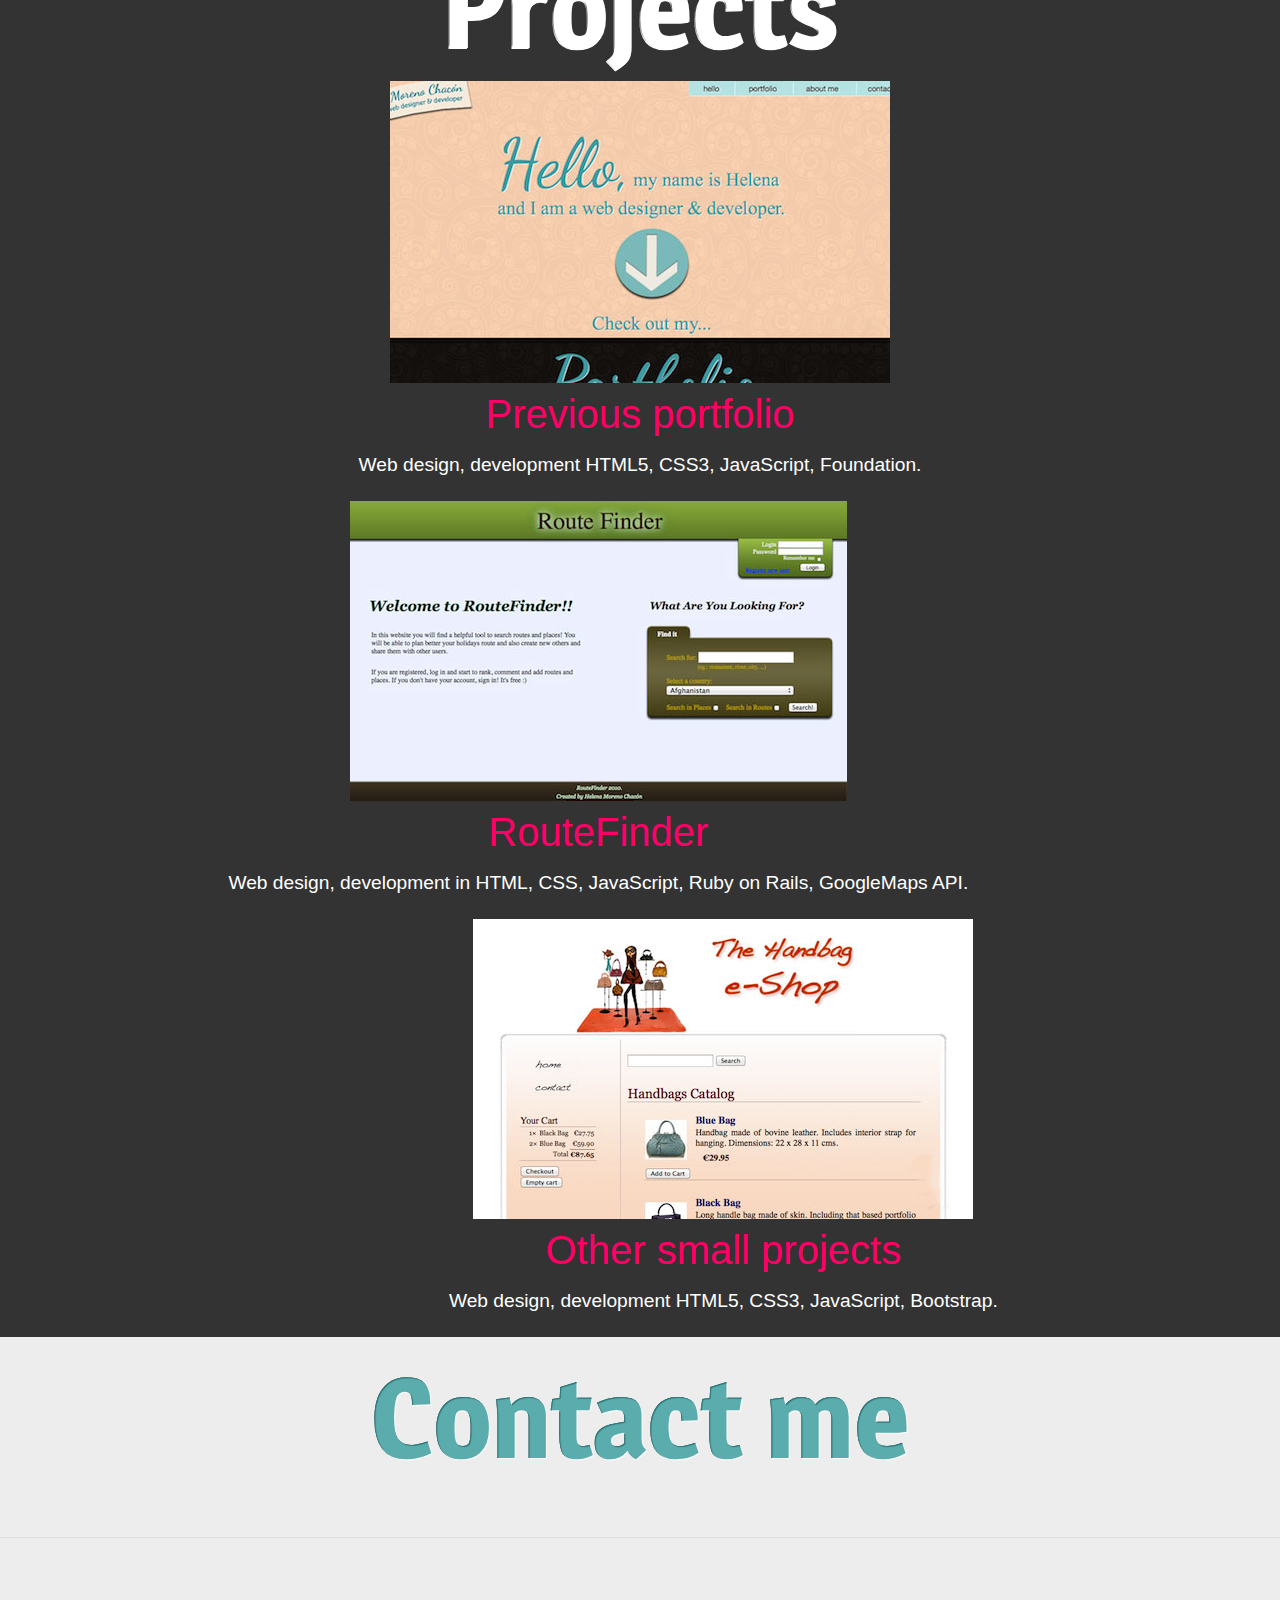
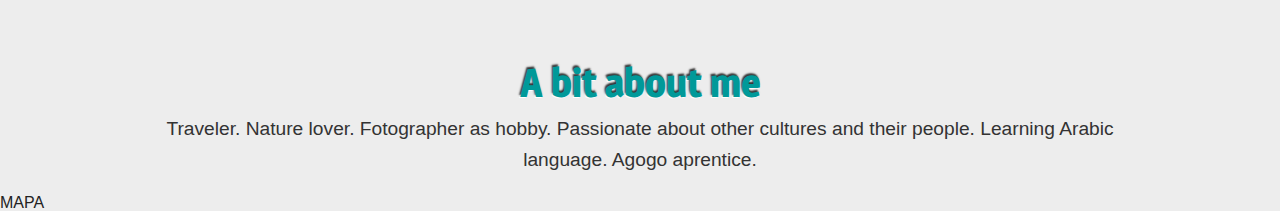
==== commit 68780935: "Adding js effects in projects section" ====
--- a/index.html
+++ b/index.html
@@ -52,15 +52,31 @@
 	</section>
 
 	<section id="whatido">
+		<h1>What I do</h1>
+		<div class="row">			
+			<div id="clickme">Click here</div>
+			<img id="book" src="book.png" alt="" width="100" height="123">
+		</div>
+
 		<div class="row">
-			<h1>What I do</h1>
-			<div class="medium-9 large-9 columns panel">
+			<div class="toggler">
+				<div class="effect ui-widget-content ui-corner-all">
+					<h3 class="ui-widget-header ui-corner-all">Holaaa Show</h3>
+					<p>
+						Etiam libero neque, luctus a, eleifend nec, semper at, lorem. Sed pede. Nulla lorem metus, adipiscing ut, luctus sed, hendrerit vitae, mi.
+					</p>
+				</div>
+			</div>
+			<button id="button" class="ui-state-default ui-corner-all">Run Effect</button>
+		</div>
+		<div class="row">
+			<div class="medium-9 large-9 columns panel effect">
 				<h2>Web Design</h2>
 				<p>I design intuitive and responsive web interfaces</p>
 			</div>
 		</div>
 		<div class="row">
-			<div class="medium-9 large-9 columns panel pull-right">
+			<div class="medium-9 large-9 columns panel">
 				<h2>Web Development</h2>
 				<p>I develop web applications using the last technologies, following the web standards, easy to maintain and accesible to people with disabilities.</p>
 			</div>
@@ -113,9 +129,10 @@
 		</div>
 	</section>
 
-
 	<script src="js/vendor/jquery.js"></script>
+	<script src="js/vendor/jquery-ui.js"></script>
 	<script src="js/foundation.min.js"></script>
+	<script src="js/my.js"></script>
 	<script>
 		$(document).foundation();
 	</script>
--- a/css/my.css
+++ b/css/my.css
@@ -127,14 +127,14 @@
 }
 
 .inset-text {
-    /* Shadows are visible under slightly transparent text color */
-    /*color: rgba(10,60,150, 0.8);*/
-    /*text-shadow: 1px 4px 6px #def, 0 0 0 #000, 1px 4px 6px #def;*/
-    /*text-shadow: 0px 1px 0px #e5e5ee;*/
-    color: rgba(51, 153, 153, 0.8);
-    /*text-shadow: 1px 1px white, -1px -1px #444;*/
-    /*text-shadow: 0 1px white, -1px -1px 0.4px #444;*/
-    text-shadow: 0px -1px 0px #003333;
+  /* Shadows are visible under slightly transparent text color */
+  /*color: rgba(10,60,150, 0.8);*/
+  /*text-shadow: 1px 4px 6px #def, 0 0 0 #000, 1px 4px 6px #def;*/
+  /*text-shadow: 0px 1px 0px #e5e5ee;*/
+  color: rgba(51, 153, 153, 0.8);
+  /*text-shadow: 1px 1px white, -1px -1px #444;*/
+  /*text-shadow: 0 1px white, -1px -1px 0.4px #444;*/
+  text-shadow: 0px -1px 0px #003333;
 }
 
 .inset-shadow {
@@ -223,3 +223,23 @@
 }
 
 
+
+.toggler { 
+  background-color: #009999;
+}
+
+#button { 
+  padding: .5em 1em; 
+  text-decoration: none; 
+}
+
+.effect { 
+  position: relative; 
+  background-color: #f2f2f2; 
+}
+
+.effect h3 { 
+  margin: 0; 
+  padding: 0.4em; 
+  text-align: center; 
+}
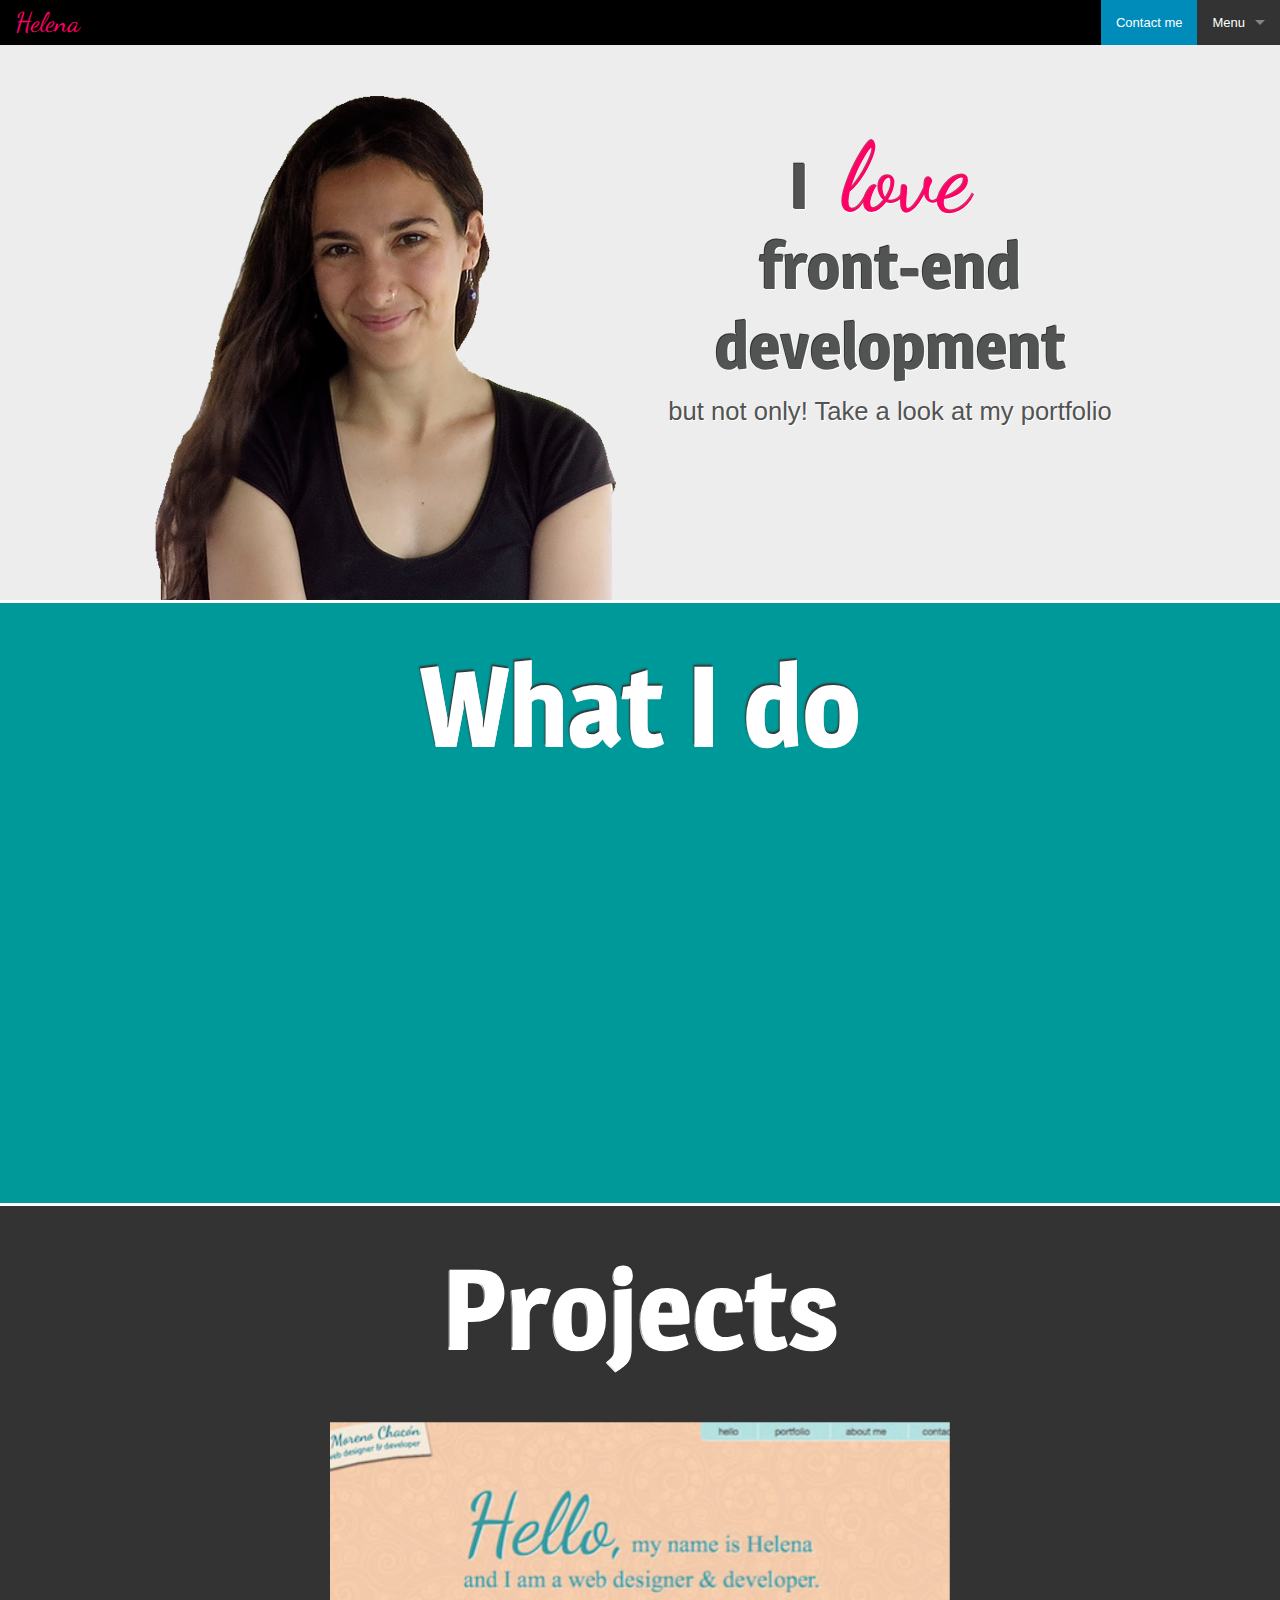
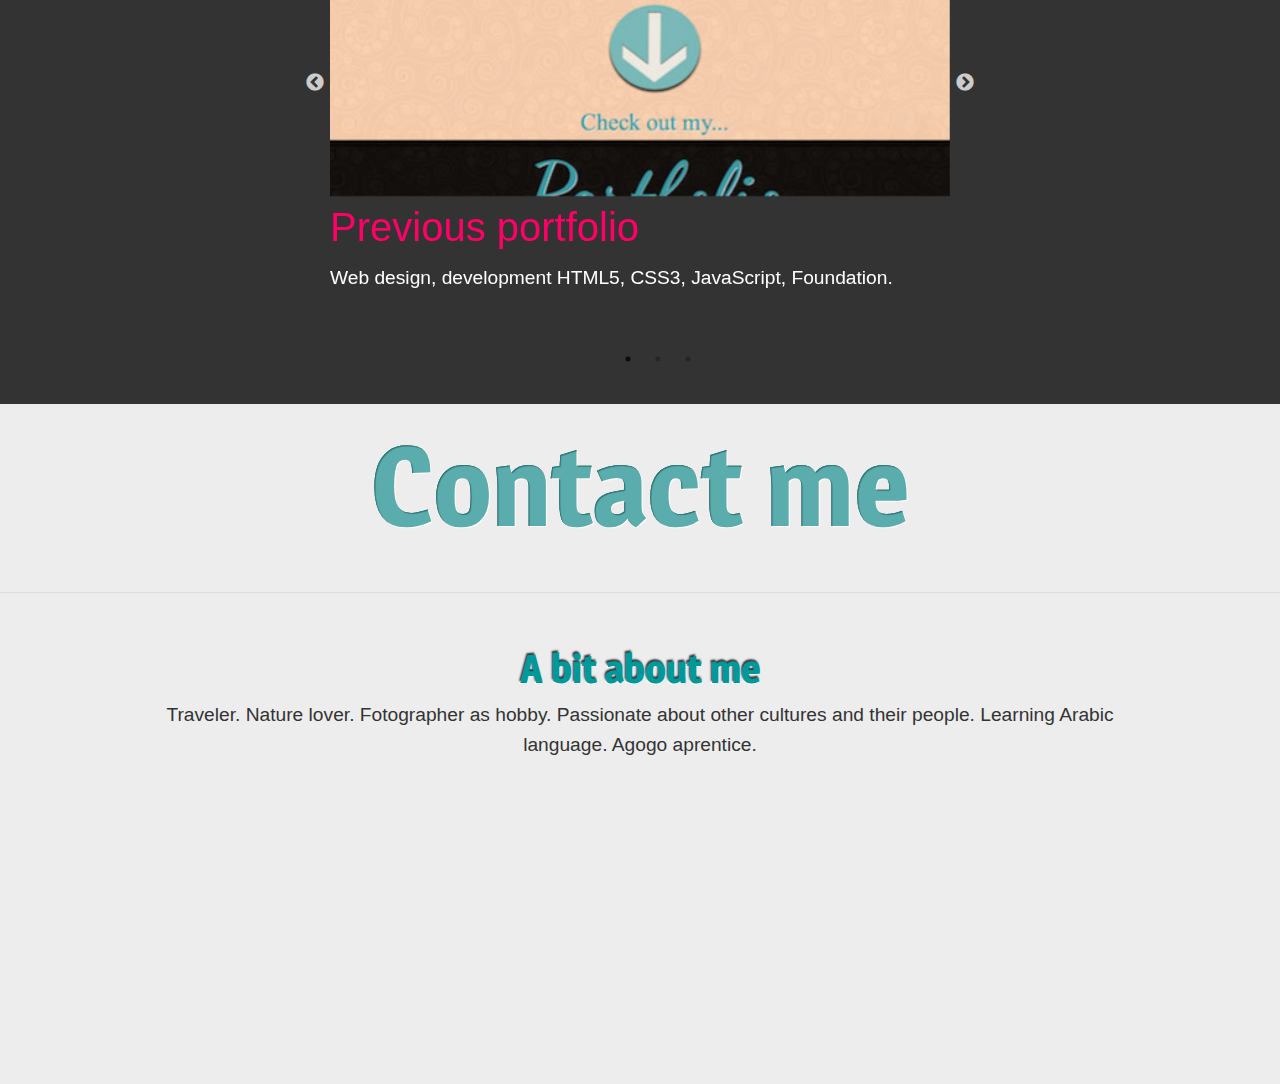
==== commit b2542024: "Added slick carrousel, map, js sliders & implementing social icons" ====
--- a/index.html
+++ b/index.html
@@ -5,8 +5,12 @@
 	<meta name="viewport" content="width=device-width, initial-scale=1.0" />
 	<title>Portfolio | Helena Moreno Chacón</title>
 	<link href='http://fonts.googleapis.com/css?family=Dancing+Script|Magra:400,700' rel='stylesheet' type='text/css'>
-	<link rel="stylesheet" href="css/foundation.css" />
-	<link rel="stylesheet" href="css/my.css" />
+	<link rel="stylesheet" type="text/css" href="css/foundation.css" />
+	<link rel="stylesheet" type="text/css" href="css/my.css" />
+	<link rel="stylesheet" type="text/css" href="css/icons.css" />
+	<link rel="stylesheet" type="text/css" href="slick/slick.css"/>
+	<link rel="stylesheet" type="text/css" href="slick/style.css" />
+
 	<script src="js/vendor/modernizr.js"></script>
 </head>
 <body>
@@ -53,36 +57,40 @@
 
 	<section id="whatido">
 		<h1>What I do</h1>
-		<div class="row">			
-			<div id="clickme">Click here</div>
-			<img id="book" src="book.png" alt="" width="100" height="123">
-		</div>
-
-		<div class="row">
-			<div class="toggler">
-				<div class="effect ui-widget-content ui-corner-all">
-					<h3 class="ui-widget-header ui-corner-all">Holaaa Show</h3>
-					<p>
-						Etiam libero neque, luctus a, eleifend nec, semper at, lorem. Sed pede. Nulla lorem metus, adipiscing ut, luctus sed, hendrerit vitae, mi.
-					</p>
+		<!-- <div>
+			<div class="row">
+				<div class="medium-9 large-9 columns text-center inverted-effect">
+					<h2>Web Design</h2>
+					<p>I design intuitive and responsive web interfaces</p>
 				</div>
 			</div>
-			<button id="button" class="ui-state-default ui-corner-all">Run Effect</button>
-		</div>
+			<div class="row">
+				<div class="medium-9 large-9 columns text-center inverted-effect2">
+					<h2>Web Development</h2>
+					<p>I develop web applications using the last technologies, following the web standards, easy to maintain and accesible to people with disabilities.</p>
+				</div>
+			</div>
+			<div class="row">
+				<div class="medium-9 large-9 columns text-center inverted-effect3">
+					<h2>Marketing Online</h2>
+					<p>I improve the visibility of you website and brand on the main search engines like Google and Yahoo using SEO techniques. I also integrate your website with social platforms, newsletter, GoogleMaps, internationalization and localization.</p>
+				</div>
+			</div>
+		</div> -->
 		<div class="row">
-			<div class="medium-9 large-9 columns panel effect">
+			<div class="medium-9 large-9 columns text-center panel effect">
 				<h2>Web Design</h2>
 				<p>I design intuitive and responsive web interfaces</p>
 			</div>
 		</div>
 		<div class="row">
-			<div class="medium-9 large-9 columns panel">
+			<div class="medium-9 large-9 columns text-center panel effect2">
 				<h2>Web Development</h2>
 				<p>I develop web applications using the last technologies, following the web standards, easy to maintain and accesible to people with disabilities.</p>
 			</div>
 		</div>
 		<div class="row">
-			<div class="medium-9 large-9 columns panel">
+			<div class="medium-9 large-9 columns text-center panel effect3">
 				<h2>Marketing Online</h2>
 				<p>I improve the visibility of you website and brand on the main search engines like Google and Yahoo using SEO techniques. I also integrate your website with social platforms, newsletter, GoogleMaps, internationalization and localization.</p>
 			</div>
@@ -91,33 +99,38 @@
 
 	<section id="projects">
 		<h1>Projects</h1>
-		<div class="row">
-			<div class="large-12 medium-12 columns text-center">
-				<img class="portfolioThmb" data-interchange="[img/thumbnails/portfolio-main-thumb.jpg, (default)], [img/thumbnails/portfolio-main-thumb.jpg, (large)]">
-				<h2>Previous portfolio</h2>
-				<p>Web design, development HTML5, CSS3, JavaScript, Foundation.</p>
-			</div>
-			<div class="large-11 medium-11 columns text-center">
-				<img class="portfolioThmb" data-interchange="[img/thumbnails/routefinder-index-thumb.jpg, (default)], [img/thumbnails/routefinder-index-thumb.jpg, (large)]">
-				<h2>RouteFinder</h2>
-				<p>Web design, development in HTML, CSS, JavaScript, Ruby on Rails, GoogleMaps API.</p>
-			</div>
-			<div class="large-10 medium-10 columns text-center">
-				<img class="portfolioThmb" data-interchange="[img/thumbnails/handbagshop-cart-thumb.jpg, (default)], [img/thumbnails/handbagshop-cart-thumb.jpg, (large)]">
-				<h2>Other small projects</h2>
-				<p>Web design, development HTML5, CSS3, JavaScript, Bootstrap.</p>
+		<div class="content">
+			<div class="slider multiple-items blue">
+				<div>
+					<img class="portfolioThmb" src="img/thumbnails/portfolio-main-thumb.jpg">
+					<h2>Previous portfolio</h2>
+					<p>Web design, development HTML5, CSS3, JavaScript, Foundation.</p>
+				</div>
+				<div>
+					<img class="portfolioThmb" src="img/thumbnails/routefinder-index-thumb.jpg">
+					<h2>RouteFinder</h2>
+					<p>Web design, development in HTML, CSS, JavaScript, Ruby on Rails, GoogleMaps API.</p>
+				</div>
+				<div>
+					<img class="portfolioThmb" <img class="portfolioThmb" src="img/thumbnails/handbagshop-cart-thumb.jpg">
+					<h2>Other small projects</h2>
+					<p>Web design, development HTML5, CSS3, JavaScript, Bootstrap.</p>
+				</div>
 			</div>
 		</div>
+
 	</section>
 
 	<section id="contact">
 		<div class="row">
-			<h1 class="inset-shadow
-			">Contact me</h1>
-			<p title="View my projects on GitHub"></p>
-			<p title="Send me an e-mail"></p>
-			<p title="Add me on LinkedIn"></p>
-			<p title="Follow me on Twitter!"></p>
+			<h1 class="inset-shadow">Contact me</h1>
+			<!-- <p class="share spin">Share
+			<a class="icon github" title="View my projects on GitHub">S</a>
+				<a class="icon email" title="Send me an e-mail">L</a>
+				<a class="icon linkedin" title="Add me on LinkedIn">F</a>
+				<a class="icon twitterbird" title="Follow me on Twitter!"></a>
+			</p>
+			<p class="share spin">share<a class="fb" href="#">F</a><a class="twitter" href="#">L</a><a class="stumble" href="#">S</a></p> -->
 		</div>
 		<hr>
 		<div id="about" class="row">
@@ -125,16 +138,21 @@
 			<p>Traveler. Nature lover. Fotographer as hobby. Passionate about other cultures and their people. Learning Arabic language. Agogo aprentice.</p>
 		</div>
 		<div>
-			MAPA
+			<iframe src="https://www.google.com/maps/embed?pb=!1m14!1m12!1m3!1d47939836.38353819!2d-23.32214191872647!3d42.830288417807914!2m3!1f0!2f0!3f0!3m2!1i1024!2i768!4f13.1!5e0!3m2!1ses!2ses!4v1408807209866" width="100%" height="300" frameborder="0" style="border:0"></iframe>
 		</div>
 	</section>
 
-	<script src="js/vendor/jquery.js"></script>
-	<script src="js/vendor/jquery-ui.js"></script>
-	<script src="js/foundation.min.js"></script>
-	<script src="js/my.js"></script>
+	<script type="text/javascript" src="js/vendor/jquery-2.1.1.js"></script>
+	<script type="text/javascript" src="js/vendor/jquery-ui.js"></script>
+	<script type="text/javascript" src="js/foundation.min.js"></script>
+	<script type="text/javascript" src="slick/slick.min.js"></script>
+
+	<!-- // <script type="text/javascript" src="js/vendor/scripts.js"></script> -->
+
+	<script type="text/javascript" src="js/my.js"></script>
 	<script>
 		$(document).foundation();
 	</script>
+
 </body>
 </html>--- a/css/my.css
+++ b/css/my.css
@@ -11,6 +11,7 @@
   font-size: 1.5em;
   font-weight: 400;
 }
+
 
 #main {
   background-color: #ededed;
@@ -80,7 +81,7 @@
   font-size: 2.6em;
   font-weight: 700;
   line-height: 1.15em;
-  padding-top: 10%;
+  padding-top: 3%;
   text-align: center;
   /*text-shadow: black 1px 1px 0;*/
   /*text-shadow: -1px -1.5px 0.4px #333333, 1px 1px 0 white;*/
@@ -98,7 +99,7 @@
   font-weight: 300;
 }
 
-/*#contact h1, */#contact h2 {
+#contact h2 {
   color: #009999;
 }
 
@@ -200,6 +201,10 @@
     font-size: 7em;
   }
 
+  #whatido {
+    min-height: 600px;
+  }
+
   #about .text {
     width: 300px;
   }
@@ -233,7 +238,8 @@
   text-decoration: none; 
 }
 
-.effect { 
+.effect, .effect2, .effect3 {
+  float: right;
   position: relative; 
   background-color: #f2f2f2; 
 }
@@ -243,3 +249,97 @@
   padding: 0.4em; 
   text-align: center; 
 }
+
+
+/* Icons */
+
+.icon:before {
+  color: #F06;
+  opacity: 0.75;
+  -webkit-font-smoothing: antialiased; 
+  -moz-osx-font-smoothing: grayscale; 
+}
+
+
+/* ICONS */
+/*
+.icon:before{font:100px/1 'SocialicoRegular';height:36px;width:32px;margin:2px 15px 2px 0;text-decoration:none;vertical-align:-8px;display:inline-block;zoom:1;*display:inline;_height:36px}
+icon.fallback{text-indent:-9999px;overflow:hidden;display:inline-block;position:relative;min-width:16px}
+icon.fallback:before{position:absolute;left:0;top:0;text-indent:0}
+.circle.icon:before{content:"\0020"}
+.soundcloudcircle.icon:before{content:"\0021"}
+.mobilemecircle.icon:before{content:"\0024"}
+.pinterestcircle.icon:before{content:"\0026"}
+.downloadcircle.icon:before{content:"\0028"}
+.refreshcircle.icon:before{content:"\0029"}
+.flowercircle.icon:before{content:"\002C"}
+.starcircle.icon:before{content:"\002D"}
+.musiccircle.icon:before{content:"\002E"}
+.foursquarecircle.icon:before{content:"\002F"}
+.windowscircle.icon:before{content:"\0030"}
+.pluscircle.icon:before{content:"\0031"}
+.linkcricle.icon:before{content:"\0032"}
+.heartcircle.icon:before{content:"\0033"}
+.aperturecircle.icon:before{content:"\0034"}
+.filmcircle.icon:before{content:"\0035"}
+.lastfmcircle.icon:before{content:"\0036"}
+.mappincircle.icon:before{content:"\0037"}
+.waterdropcircle.icon:before{content:"\0038"}
+.qikcircle.icon:before{content:"\0033"}
+.messagecircle.icon:before{content:"\003F"}
+.applecircle.icon:before{content:"\0040"}
+.amazon.icon:before{content:"\0041"}
+.bebo.icon:before{content:"\0042"}
+.appstore.icon:before{content:"\0043"}
+.dribbble.icon:before{content:"\0044"}
+.behance.icon:before{content:"\0045"}
+.facebook.icon:before{content:"\0046"}
+.google.icon:before{content:"\0047"}
+.skype.icon:before{content:"\0048"}
+.linkedin.icon:before{content:"\0049"}
+.deviantart.icon:before{content:"\004A"}
+.bing.icon:before{content:"\004B"}
+.twitterbird.icon:before{content:"\004C"}
+.myspace.icon:before{content:"\004D"}
+.flickr.icon:before{content:"\004E"}
+.tumblr.icon:before{content:"\004F"}
+.paypal.icon:before{content:"\0050"}
+.quora.icon:before{content:"\0051"}
+.rss.icon:before{content:"\0052"}
+.stumbleupon.icon:before{content:"\0053"}
+.twitter.icon:before{content:"\0054"}
+.blogger.icon:before{content:"\0055"}
+.vimeo.icon:before{content:"\0056"}
+.wordpress.icon:before{content:"\0057"}
+.youtube.icon:before{content:"\0058"}
+.yahoo.icon:before{content:"\0059"}
+.aol.icon:before{content:"\005A"}
+.amazoncircle.icon:before{content:"\0061"}
+.bebocircle.icon:before{content:"\0062"}
+.appstorecircle.icon:before{content:"\0063"}
+.dribbblecircle.icon:before{content:"\0064"}
+.behancecircle.icon:before{content:"\0065"}
+.facebookcircle.icon:before{content:"\0066"}
+.googlecircle.icon:before{content:"\0067"}
+.skypecircle.icon:before{content:"\0068"}
+.linkedincircle.icon:before{content:"\0069"}
+.deviantartcircle.icon:before{content:"\006A"}
+.bingcircle.icon:before{content:"\006B"}
+.twitterbirdcircle.icon:before{content:"\006C"}
+.myspacecircle.icon:before{content:"\006D"}
+.flickrcircle.icon:before{content:"\006E"}
+.tumblrcircle.icon:before{content:"\006F"}
+.paypalcircle.icon:before{content:"\0070"}
+.quoracircle.icon:before{content:"\0071"}
+.rsscircle.icon:before{content:"\0072"}
+.stumbleuponcircle.icon:before{content:"\0073"}
+.twittercircle.icon:before{content:"\0074"}
+.bloggercircle.icon:before{content:"\0075"}
+.vimeocircle.icon:before{content:"\0076"}
+.wordpresscircle.icon:before{content:"\0077"}
+.youtubecircle.icon:before{content:"\0078"}
+.yahoocircle.icon:before{content:"\0079"}
+.aolcircle.icon:before{content:"\007A"}
+@font-face{font-family:'SocialicoRegular';src:url('fonts/socialico-webfont.eot')}
+@font-face{font-family:'SocialicoRegular';src:url([data-uri]) format('woff'),url([data-uri]) format('truetype'),url('socialico-webfont.svg#SocialicoRegular') format('svg');font-weight:normal;font-style:normal}
+*/--- a/css/icons.css
+++ b/css/icons.css
@@ -0,0 +1,148 @@
+
+* {
+  margin: 0;
+  padding: 0;
+}
+
+/*HEADER*/
+.header {
+  height: 25px;
+  background: #222;
+  color: #eee;
+  text-align: center;
+  font: 10px/25px Helvetica, Verdana, sans-serif; 
+}
+
+.header a {
+  color: #999;
+}
+
+/*PARAGRAPH*/
+p.share {
+  position: relative;
+  margin: 50px 0;
+  padding-left: 10px;
+  width: 440px;
+  height: 100px;
+  background: #eee;
+  font: 100 75px/100px Helvetica, sans-serif;
+}
+
+/*LINK*/
+.share a {
+  position: absolute;
+  top: 5px;
+  left: 0;
+  color: #555;
+  text-decoration: none;
+  font: 75px/100px 'socialicoregular', Helvetica, sans-serif;
+  opacity: 0;
+
+  -ms-filter:"progid:DXImageTransform.Microsoft.Alpha(Opacity=0)";
+  filter: alpha(opacity=0);
+
+  -webkit-transition: all 0.6s ease;
+  -moz-transition: all 0.6s ease;
+  -ms-transition: all 0.6s ease;
+  -o-transition: all 0.6s ease;
+  transition: all 0.6s ease;
+  z-index: 5;
+}
+
+/*HOVERS*/
+.share:hover {
+  cursor: pointer;
+}
+
+.share:hover a {
+  opacity: 1;
+  
+}
+
+.share a:hover {
+  color: #00afec;
+  font-size: 90px;
+}
+
+.share:hover .fb {
+  left: 215px;
+}
+
+.share:hover .twitter {
+  left: 256px;
+}
+
+.share:hover .stumble {
+  left: 325px;
+}
+
+.spin:hover a {
+  -webkit-transform: rotate(360deg);
+  -moz-transform: rotate(360deg);
+  -o-transform: rotate(360deg);
+  -ms-transform: rotate(360deg);
+  transform: rotate(360deg);
+}
+
+/*.flip:hover a {
+  -webkit-transform: rotateX(360deg);
+  -moz-transform: rotateX(360deg);
+  -o-transform: rotateX(360deg);
+  -ms-transform: rotateX(360deg);
+  transform: rotateX(360deg);
+}
+
+.twirl:hover a {
+  -webkit-transform: rotateY(360deg);
+  -moz-transform: rotateY(360deg);
+  -o-transform: rotateY(360deg);
+  -ms-transform: rotateY(360deg);
+  transform: rotateY(360deg);
+}
+
+.crazy:hover a {
+  -webkit-transform: rotateX(360deg) rotateY(360deg) rotateZ(360deg);
+  -moz-transform: rotateX(360deg) rotateY(360deg) rotateZ(360deg);
+  -o-transform: rotateX(360deg) rotateY(360deg) rotateZ(360deg);
+  -ms-transform: rotateX(360deg) rotateY(360deg) rotateZ(360deg);
+  transform: rotateX(360deg) rotateY(360deg) rotateZ(360deg);
+}*/
+
+.grow a {
+  -webkit-transform: scale(0.0);
+  -moz-transform: scale(0.0);
+  -o-transform: scale(0.0);
+  -ms-transform: scale(0.0);
+  transform: scale(0.0);
+}
+
+.grow:hover a {
+  -webkit-transform: scale(1.1);
+  -moz-transform: scale(1.1);
+  -o-transform: scale(1.1);
+  -ms-transform: scale(1.1);
+  transform: scale(1.1);
+}
+
+/*FONT EMBED*/
+@font-face {
+  font-family: 'socialicoregular';
+  src: url('../fonts/socialico.eot');
+  src: url('../fonts/socialico.eot?#iefix') format('embedded-opentype'),
+       url('../fonts/socialico.woff') format('woff'),
+       url('../fonts/socialico.ttf') format('truetype'),
+       url('../fonts/socialico.svg#socialicoregular') format('svg');
+  font-weight: normal;
+  font-style: normal;
+}
+
+@font-face {
+  font-family: 'socialicoplus';
+  src: url('../fonts/socialico_plus.eot');
+  src: url('../fonts/socialico_plus.eot?#iefix') format('embedded-opentype'),
+       url('../fonts/socialico_plus.woff') format('woff'),
+       url('../fonts/socialico_plus.ttf') format('truetype'),
+       url('../fonts/socialico_plus.svg#socialicoplus') format('svg');
+  font-weight: normal;
+  font-style: normal;
+}--- a/slick/style.css
+++ b/slick/style.css
@@ -0,0 +1,529 @@
+@font-face  {
+
+  /*font-family: 'Pacifico';
+  */
+  /*src: url('fonts/pacifico.eot');
+  */
+  src: url('fonts/slick.eot');
+
+    /* src: url('fonts/pacifico.eot?#iefix') format('embedded-opentype'),
+       url('fonts/pacifico.woff') format('woff'),
+       url('fonts/pacifico.ttf') format('truetype'),
+       url('fonts/pacifico.svg#Pacifico') format('svg');*/
+}
+
+
+#disqus_thread {
+    margin-top:20px;
+
+}
+
+* {
+    -moz-box-sizing:border-box;
+    box-sizing:border-box;
+
+}
+
+.blue {
+    background:#transparent;
+    color:#fff;
+
+}
+
+.blue h3 {
+    background:#fff;
+    color:#3498db;
+    font-size:36px;
+    line-height:100px;
+    margin:10px;
+    padding:2%;
+    position:relative;
+    text-align:center;
+
+}
+
+.button {
+    background:#3498db;
+    color:#fff;
+    display:block;
+    font-size:16px;
+    margin:20px auto;
+    padding:20px;
+    text-align:center;
+    text-decoration:none;
+    width:48%;
+
+}
+
+.buttons {
+    padding:0 20px 20px;
+    margin-bottom: 10px;
+
+}
+
+.buttons .button {
+    background:#FFF;
+    color:#3498db;
+    float:left;
+    margin:5px;
+
+}
+
+.center .slick-center h3 {
+    -moz-transform:scale(1.08);
+    -ms-transform:scale(1.08);
+    -o-transform:scale(1.08);
+    -webkit-transform:scale(1.08);
+    color:#e67e22;
+    opacity:1;
+    transform:scale(1.08);
+
+}
+
+.center h3 {
+    opacity:0.8;
+    transition:all 300ms ease;
+
+}
+
+.content {
+    margin:auto;
+    padding:10px;
+    width:50%;
+
+}
+
+.content:after,.buttons::after {
+    clear:both;
+    content:"";
+    display:table;
+
+}
+
+.destroy {
+    font-weight:400;
+    margin-top:40px;
+
+}
+
+.features {
+    display:block;
+    list-style-type:none;
+    margin-top:30px;
+    padding:0;
+    text-align:center;
+
+}
+
+.features li {
+    margin:20px 0;
+
+}
+
+.filter .button {
+    background:#FFF;
+    color:#3498db;
+    margin-bottom: 40px;
+
+}
+
+.fixed-header {
+    background:#FFF;
+    box-shadow:2px 0 5px rgba(0,0,0,0.5);
+    display:none;
+    padding:10px;
+    position:fixed;
+    top:0;
+    width:100%;
+    z-index:10000;
+
+}
+
+.fixed-header .header-content {
+    margin:auto;
+    width:600px;
+
+}
+
+.fixed-header .subheading {
+    display:none;
+
+}
+
+.fixed-header h1.title {
+    float:left;
+    font-size:24px;
+    margin:0;
+
+}
+
+.fixed-header ul.nav {
+    float:right;
+    margin:0;
+    padding:5px;
+
+}
+
+.fixed-header ul.nav li {
+    margin:0 0 0 10px;
+
+}
+
+.header {
+    padding:20px 0;
+
+}
+
+.margin-40 {
+    margin-bottom:40px;
+
+}
+
+.more,.button.first {
+    margin-top:40px;
+
+}
+
+.red {
+    background:#e74c3c;
+    color:#fff;
+
+}
+
+.slick-slide .image {
+    padding:10px;
+
+}
+
+.slick-slide img {
+    /*border:5px solid #FFF;*/
+    display:block;
+    width:100%;
+
+}
+
+.slick-slide img.slick-loading {
+    border:0 
+}
+
+.slick-slider {
+    margin:30px auto 50px;
+
+}
+
+.subheading {
+    color:#555;
+    font-size:12px;
+    font-style:italic;
+    font-weight:400;
+    margin:10px auto;
+    text-align:center;
+
+}
+
+.white {
+    background:#fff;
+    color:#3498db;
+
+}
+
+.white pre,.white hr {
+    background:#3498db;
+
+}
+
+a {
+    color:#3498db;
+
+}
+
+body,html {
+    -moz-osx-font-smoothing:grayscale;
+    -webkit-font-smoothing:antialiased;
+    height:100%;
+    line-height:1;
+    margin:0;
+    padding:0;
+    text-rendering:optimizeLegibility;
+    width:100%;
+}
+
+code {
+    color:#000;
+    overflow-x: scroll;
+
+}
+
+
+
+p.note {
+    font-size: 12px;
+
+}
+
+p.cdn {
+    font-size: 14px;
+
+}
+
+p.guff {
+    font-size:16px;
+
+}
+
+pre {
+    background:#fff;
+    margin:0 10px 20px;
+    padding:10px;
+
+}
+
+section {
+    width:100%;
+
+}
+
+table {
+    border-collapse:collapse;
+    border-spacing:0;
+    margin:40px auto;
+    text-align:left;
+    width:100%;
+    table-layout: fixed;
+    font-size: 14px;
+    line-height: 1.4;
+
+}
+
+tbody {
+    background:#fff;
+    border-color:#fff;
+
+}
+
+td {
+    background:#3498db;
+    border:1px solid #fff;
+    color:#fff;
+    padding:10px;
+    width:33%;
+    vertical-align: top;
+
+}
+
+th {
+    border-left:1px solid #3498db;
+    padding:10px;
+
+}
+
+td:first-child  {
+    font-weight: bold;
+
+}
+
+th.last {
+    width: 230px;
+
+}
+
+th.type  {
+    width: 80px;
+
+}
+
+th.default  {
+    width: 100px;
+
+}
+
+th:first-child {
+    border-left:0;
+
+}
+
+thead {
+    background:#fff;
+    border-color:#3498db;
+    color:#3498db;
+
+}
+
+tr {
+    background:#fff;
+    border-right:1px solid #fff;
+
+}
+
+ul.nav {
+    margin-bottom:0;
+    padding-left:0;
+    text-align:center;
+
+}
+
+ul.nav li {
+    display:inline-block;
+    list-style-type:none;
+    margin:0 20px;
+
+}
+
+ul.nav li a {
+    font-size:12px;
+    text-decoration:none;
+
+}
+
+@media (max-width: 420px)  {
+
+    ul.nav li a {
+        display:block;
+        font-size:10px;
+
+    }
+
+
+}
+
+@media (max-width: 768px)  {
+
+    .blue h3 {
+        font-size:24px;
+
+    }
+
+    .button {
+        margin:0 auto 20px;
+        width:auto;
+
+    }
+
+    .button.first {
+        margin-top:40px;
+
+    }
+
+    .buttons {
+        padding:0 0 20px;
+
+    }
+
+    .buttons .button {
+        float:left;
+        font-size:12px;
+        margin:1%;
+        width:48%;
+
+    }
+
+    .center {
+        margin-left:-40px;
+        margin-right:-40px;
+
+    }
+
+    .center .slick-center h3 {
+        -moz-transform:scale(1);
+        -ms-transform:scale(1);
+        -o-transform:scale(1);
+        -webkit-transform:scale(1);
+        color:#e67e22;
+        opacity:1;
+        transform:scale(1);
+
+    }
+
+    .center h3 {
+        -moz-transform:scale(0.95);
+        -ms-transform:scale(0.95);
+        -o-transform:scale(0.95);
+        -webkit-transform:scale(0.95);
+        opacity:0.8;
+        transform:scale(0.95);
+        transition:all 300ms ease;
+
+    }
+
+    .content {
+        margin:auto;
+        padding:20px 40px;
+        width:auto;
+
+    }
+
+    .fixed-header .header-content {
+        width:auto;
+
+    }
+
+    pre {
+        font-size:12px;
+        overflow-x: scroll;
+
+    }
+
+    table {
+        font-size:14px;
+        line-height:18px;
+        margin:40px auto 20px;
+        display: block;
+        float: left;
+
+    }
+
+    tr  {
+        width: 100%;
+        border-right: none;
+        border-bottom: 1px solid #fff;
+        margin: 0px 0px 20px;
+        padding: 0px 0px 20px;
+        background: transparent;
+        float: left;
+
+    }
+
+    thead  {
+        display: none;
+
+    }
+
+    td  {
+        border: 0;
+        padding: 10px 0px;
+
+    }
+
+    td,tbody  {
+        display: block;
+        width: 100% !important;
+
+    }
+
+    table.settings td:nth-of-type(1), table.methods td:nth-of-type(1) {
+        font-weight: bold;
+        font-size: 16px;
+        line-height: 18px;
+
+    }
+
+    table.settings td:nth-of-type(2):before {
+        content: 'Type: ';
+        font-weight: bold;
+
+    }
+
+    table.settings td:nth-of-type(3):before {
+        content: 'Default: ';
+        font-weight: bold;
+
+    }
+
+    table.methods td:nth-of-type(2):before {
+        content: 'Arguments: ';
+        font-weight: bold;
+
+    }
+
+
+}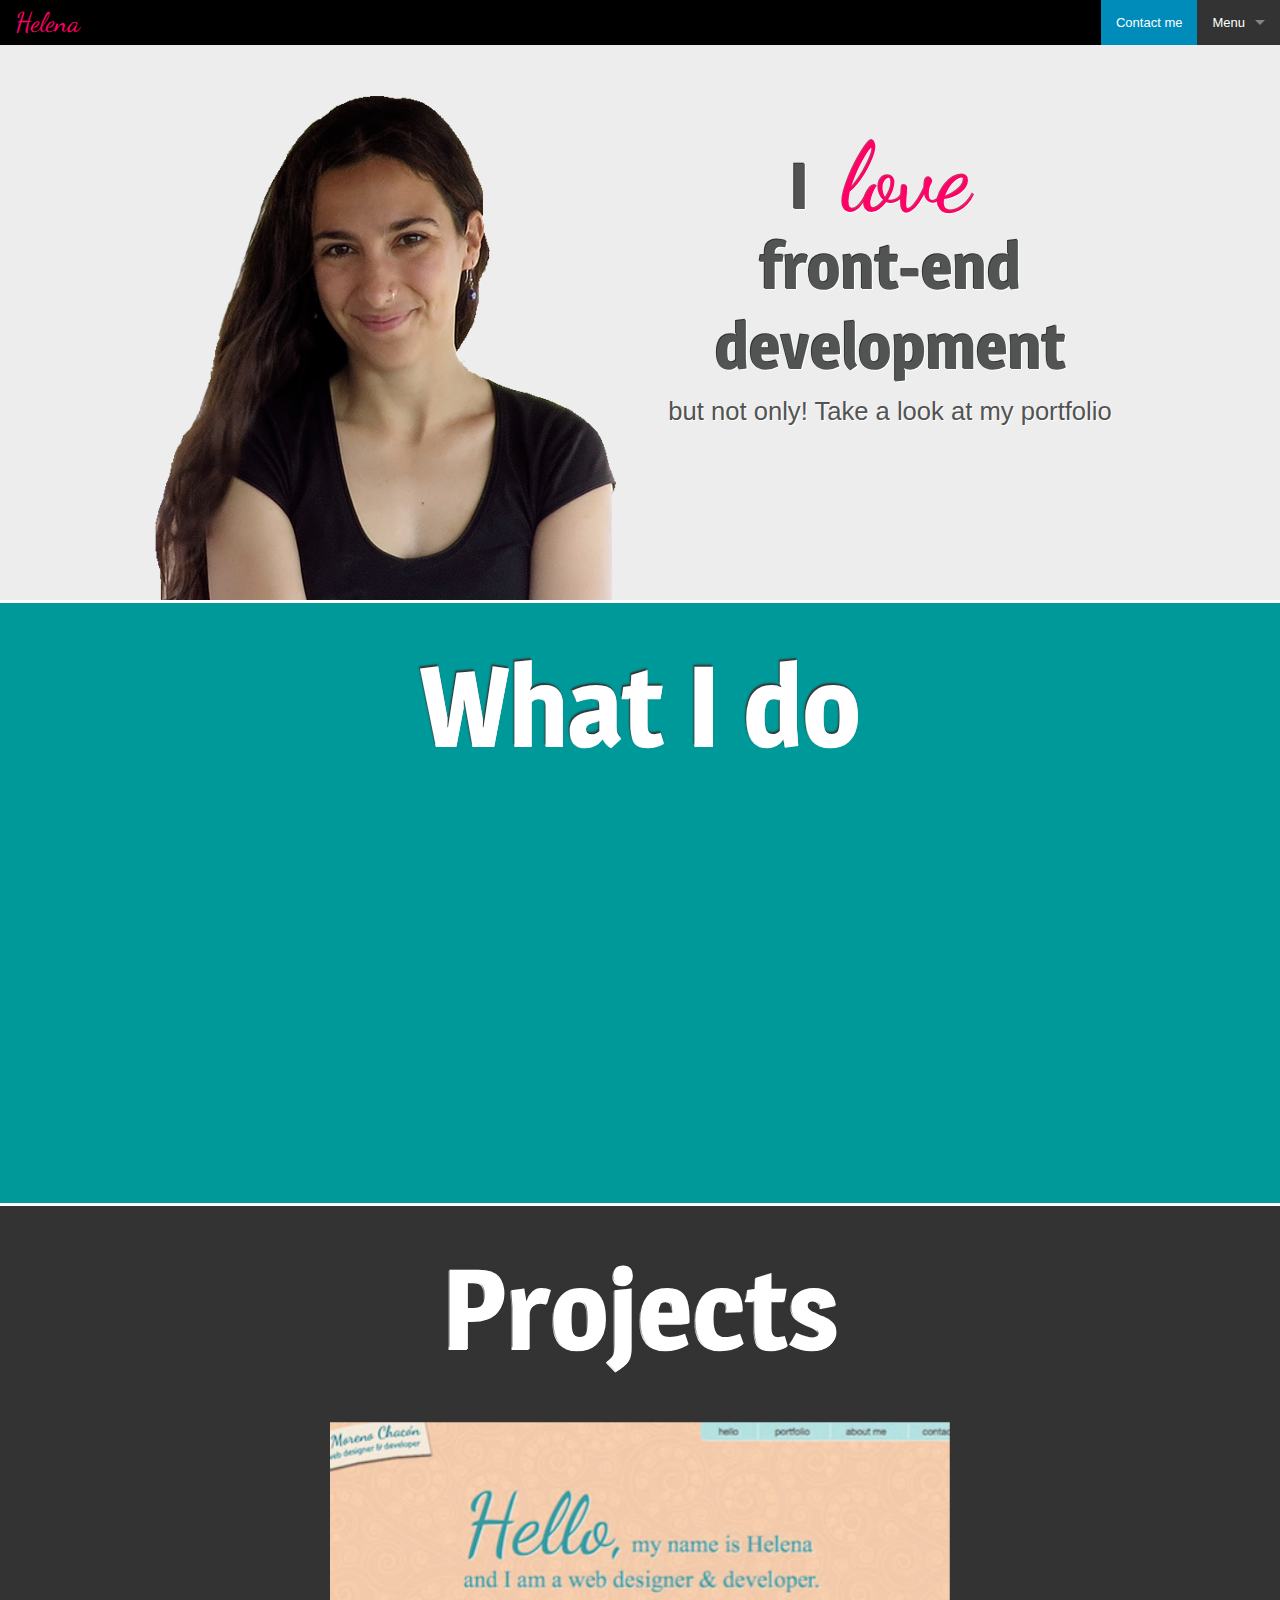
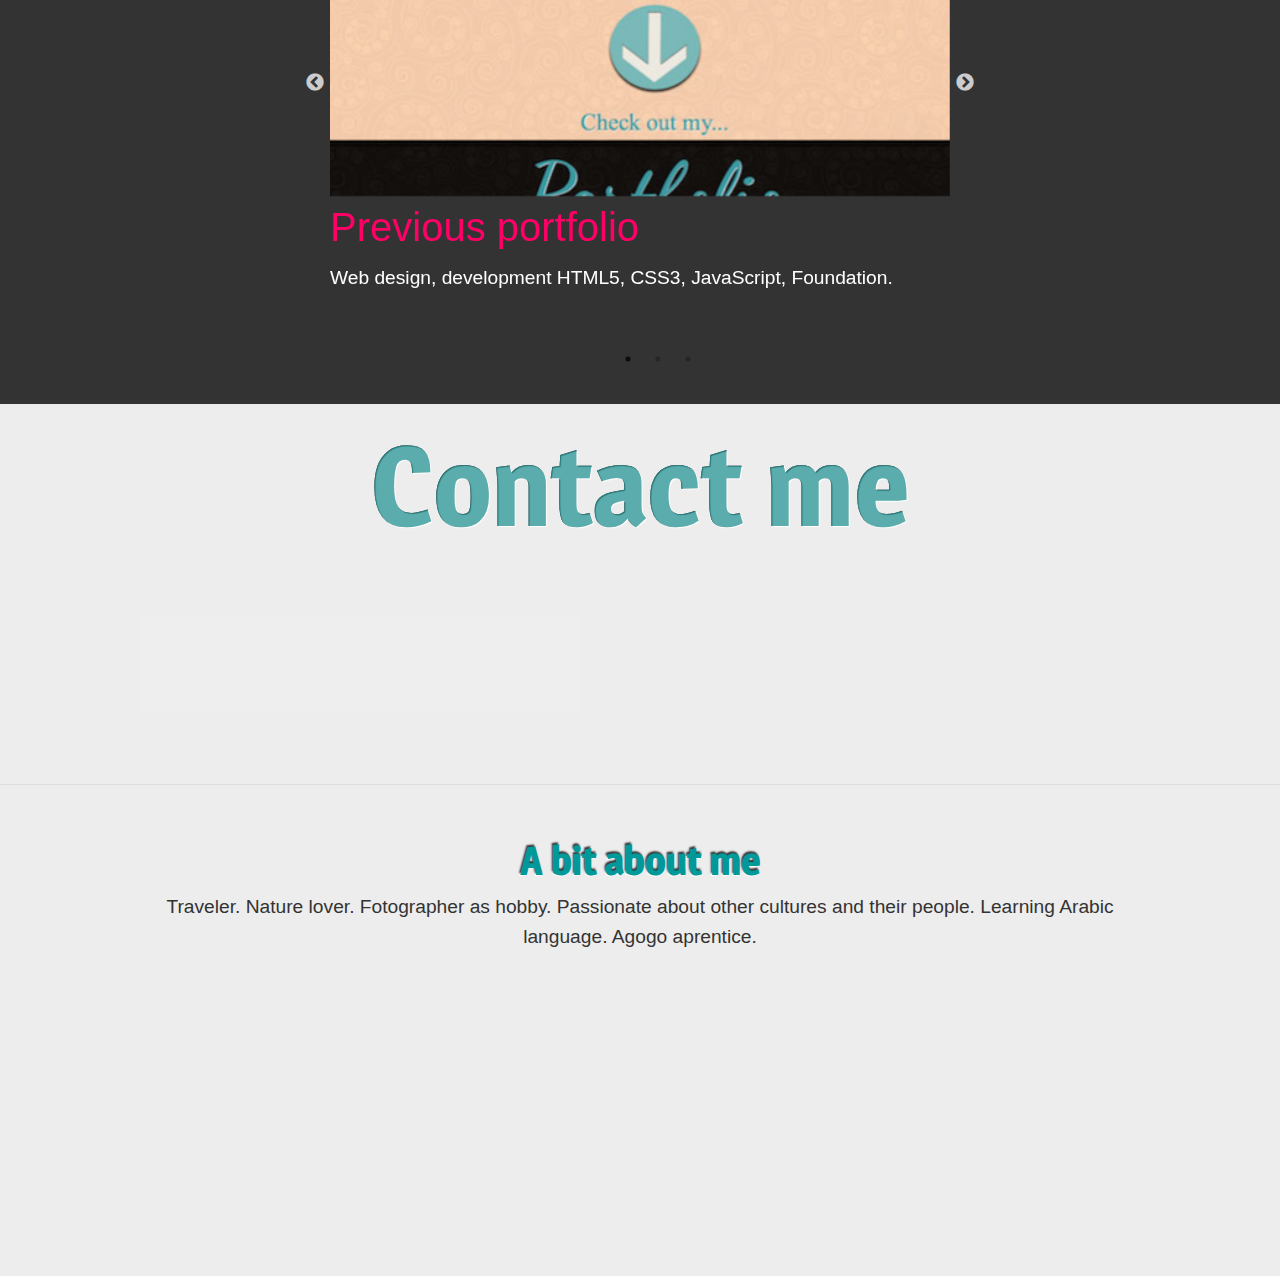
==== commit 0d0bcfd8: "Finished social icons effects on scrolldown" ====
--- a/index.html
+++ b/index.html
@@ -57,8 +57,8 @@
 
 	<section id="whatido">
 		<h1>What I do</h1>
-		<!-- <div>
-			<div class="row">
+		<div>
+			<!-- <div class="row">
 				<div class="medium-9 large-9 columns text-center inverted-effect">
 					<h2>Web Design</h2>
 					<p>I design intuitive and responsive web interfaces</p>
@@ -78,19 +78,19 @@
 			</div>
 		</div> -->
 		<div class="row">
-			<div class="medium-9 large-9 columns text-center panel effect">
+			<div class="medium-12 large-12 columns text-center panel effect">
 				<h2>Web Design</h2>
 				<p>I design intuitive and responsive web interfaces</p>
 			</div>
 		</div>
 		<div class="row">
-			<div class="medium-9 large-9 columns text-center panel effect2">
+			<div class="medium-12 large-12 columns text-center panel effect2">
 				<h2>Web Development</h2>
 				<p>I develop web applications using the last technologies, following the web standards, easy to maintain and accesible to people with disabilities.</p>
 			</div>
 		</div>
 		<div class="row">
-			<div class="medium-9 large-9 columns text-center panel effect3">
+			<div class="medium-12 large-12 columns text-center panel effect3">
 				<h2>Marketing Online</h2>
 				<p>I improve the visibility of you website and brand on the main search engines like Google and Yahoo using SEO techniques. I also integrate your website with social platforms, newsletter, GoogleMaps, internationalization and localization.</p>
 			</div>
@@ -124,13 +124,19 @@
 	<section id="contact">
 		<div class="row">
 			<h1 class="inset-shadow">Contact me</h1>
-			<!-- <p class="share spin">Share
-			<a class="icon github" title="View my projects on GitHub">S</a>
+<!-- 			<p class="share spin">Share
+				<a class="icon github" title="View my projects on GitHub">S</a>
 				<a class="icon email" title="Send me an e-mail">L</a>
 				<a class="icon linkedin" title="Add me on LinkedIn">F</a>
 				<a class="icon twitterbird" title="Follow me on Twitter!"></a>
+			</p> -->
+			<p class="icons">
+				<a class="linkedin" href="http://es.linkedin.com/in/helenamorenochacon" title="Add me on LinkedIn">I</a>
+				<a class="github plus" href="https://github.com/helenatxu/" title="View my projects on GitHub">Z</a>
+				<a class="email plus" href="#" title="Send me an e-mail">M</a>
+				<a class="twitter" href="https://twitter.com/helenatxu" title="Follow me on Twitter!">L</a>
+				<!-- <a class="dribble" href="#">D</a> -->
 			</p>
-			<p class="share spin">share<a class="fb" href="#">F</a><a class="twitter" href="#">L</a><a class="stumble" href="#">S</a></p> -->
 		</div>
 		<hr>
 		<div id="about" class="row">
--- a/css/my.css
+++ b/css/my.css
@@ -1,4 +1,6 @@
-body {  
+* {
+  margin: 0;
+  padding: 0;
 }
 
 p {
--- a/css/icons.css
+++ b/css/icons.css
@@ -5,7 +5,7 @@
 }
 
 /*HEADER*/
-.header {
+/*.header {
   height: 25px;
   background: #222;
   color: #eee;
@@ -15,10 +15,10 @@
 
 .header a {
   color: #999;
-}
+}*/
 
 /*PARAGRAPH*/
-p.share {
+p.icons {
   position: relative;
   margin: 50px 0;
   padding-left: 10px;
@@ -29,13 +29,13 @@
 }
 
 /*LINK*/
-.share a {
+.icons a {
   position: absolute;
   top: 5px;
   left: 0;
-  color: #555;
+  color: #ff0066;
   text-decoration: none;
-  font: 75px/100px 'socialicoregular', Helvetica, sans-serif;
+  font: 140px/100px 'socialicoregular', Helvetica, sans-serif;
   opacity: 0;
 
   -ms-filter:"progid:DXImageTransform.Microsoft.Alpha(Opacity=0)";
@@ -49,34 +49,63 @@
   z-index: 5;
 }
 
+.icons a.plus {
+  font: 140px/100px 'socialicoplus', Helvetica, sans-serif;
+}
+
+.icons a.move {
+
+}
+
 /*HOVERS*/
-.share:hover {
+.icons.spin {
   cursor: pointer;
 }
 
-.share:hover a {
+.icons.spin a {
   opacity: 1;
   
 }
 
-.share a:hover {
+.icons a:hover {
   color: #00afec;
-  font-size: 90px;
+  font-size: 180px;
 }
 
-.share:hover .fb {
+/*.icons.spin .fb {
   left: 215px;
 }
 
-.share:hover .twitter {
+.icons.spin .twitter {
   left: 256px;
 }
 
-.share:hover .stumble {
+.icons.spin .stumble {
   left: 325px;
+}*/
+
+.icons.spin a:nth-of-type(1) {
+  left: 50%;
+}
+ 
+.icons.spin a:nth-of-type(2) {
+  left: 85%;
+}
+ 
+.icons.spin a:nth-of-type(3) {
+  left: 125%;
 }
 
-.spin:hover a {
+.icons.spin a:nth-of-type(4) {
+  left: 160%;
+}
+
+.icons.spin a:nth-of-type(5) {
+  left: 190%;
+}
+
+
+.spin a {
   -webkit-transform: rotate(360deg);
   -moz-transform: rotate(360deg);
   -o-transform: rotate(360deg);
@@ -84,7 +113,7 @@
   transform: rotate(360deg);
 }
 
-/*.flip:hover a {
+/*.flip.spin a {
   -webkit-transform: rotateX(360deg);
   -moz-transform: rotateX(360deg);
   -o-transform: rotateX(360deg);
@@ -92,7 +121,7 @@
   transform: rotateX(360deg);
 }
 
-.twirl:hover a {
+.twirl.spin a {
   -webkit-transform: rotateY(360deg);
   -moz-transform: rotateY(360deg);
   -o-transform: rotateY(360deg);
@@ -100,7 +129,7 @@
   transform: rotateY(360deg);
 }
 
-.crazy:hover a {
+.crazy.spin a {
   -webkit-transform: rotateX(360deg) rotateY(360deg) rotateZ(360deg);
   -moz-transform: rotateX(360deg) rotateY(360deg) rotateZ(360deg);
   -o-transform: rotateX(360deg) rotateY(360deg) rotateZ(360deg);
@@ -108,7 +137,7 @@
   transform: rotateX(360deg) rotateY(360deg) rotateZ(360deg);
 }*/
 
-.grow a {
+/*.grow a {
   -webkit-transform: scale(0.0);
   -moz-transform: scale(0.0);
   -o-transform: scale(0.0);
@@ -116,20 +145,19 @@
   transform: scale(0.0);
 }
 
-.grow:hover a {
+.grow.spin a {
   -webkit-transform: scale(1.1);
   -moz-transform: scale(1.1);
   -o-transform: scale(1.1);
   -ms-transform: scale(1.1);
   transform: scale(1.1);
-}
+}*/
 
 /*FONT EMBED*/
 @font-face {
   font-family: 'socialicoregular';
   src: url('../fonts/socialico.eot');
   src: url('../fonts/socialico.eot?#iefix') format('embedded-opentype'),
-       url('../fonts/socialico.woff') format('woff'),
        url('../fonts/socialico.ttf') format('truetype'),
        url('../fonts/socialico.svg#socialicoregular') format('svg');
   font-weight: normal;
@@ -140,7 +168,6 @@
   font-family: 'socialicoplus';
   src: url('../fonts/socialico_plus.eot');
   src: url('../fonts/socialico_plus.eot?#iefix') format('embedded-opentype'),
-       url('../fonts/socialico_plus.woff') format('woff'),
        url('../fonts/socialico_plus.ttf') format('truetype'),
        url('../fonts/socialico_plus.svg#socialicoplus') format('svg');
   font-weight: normal;
